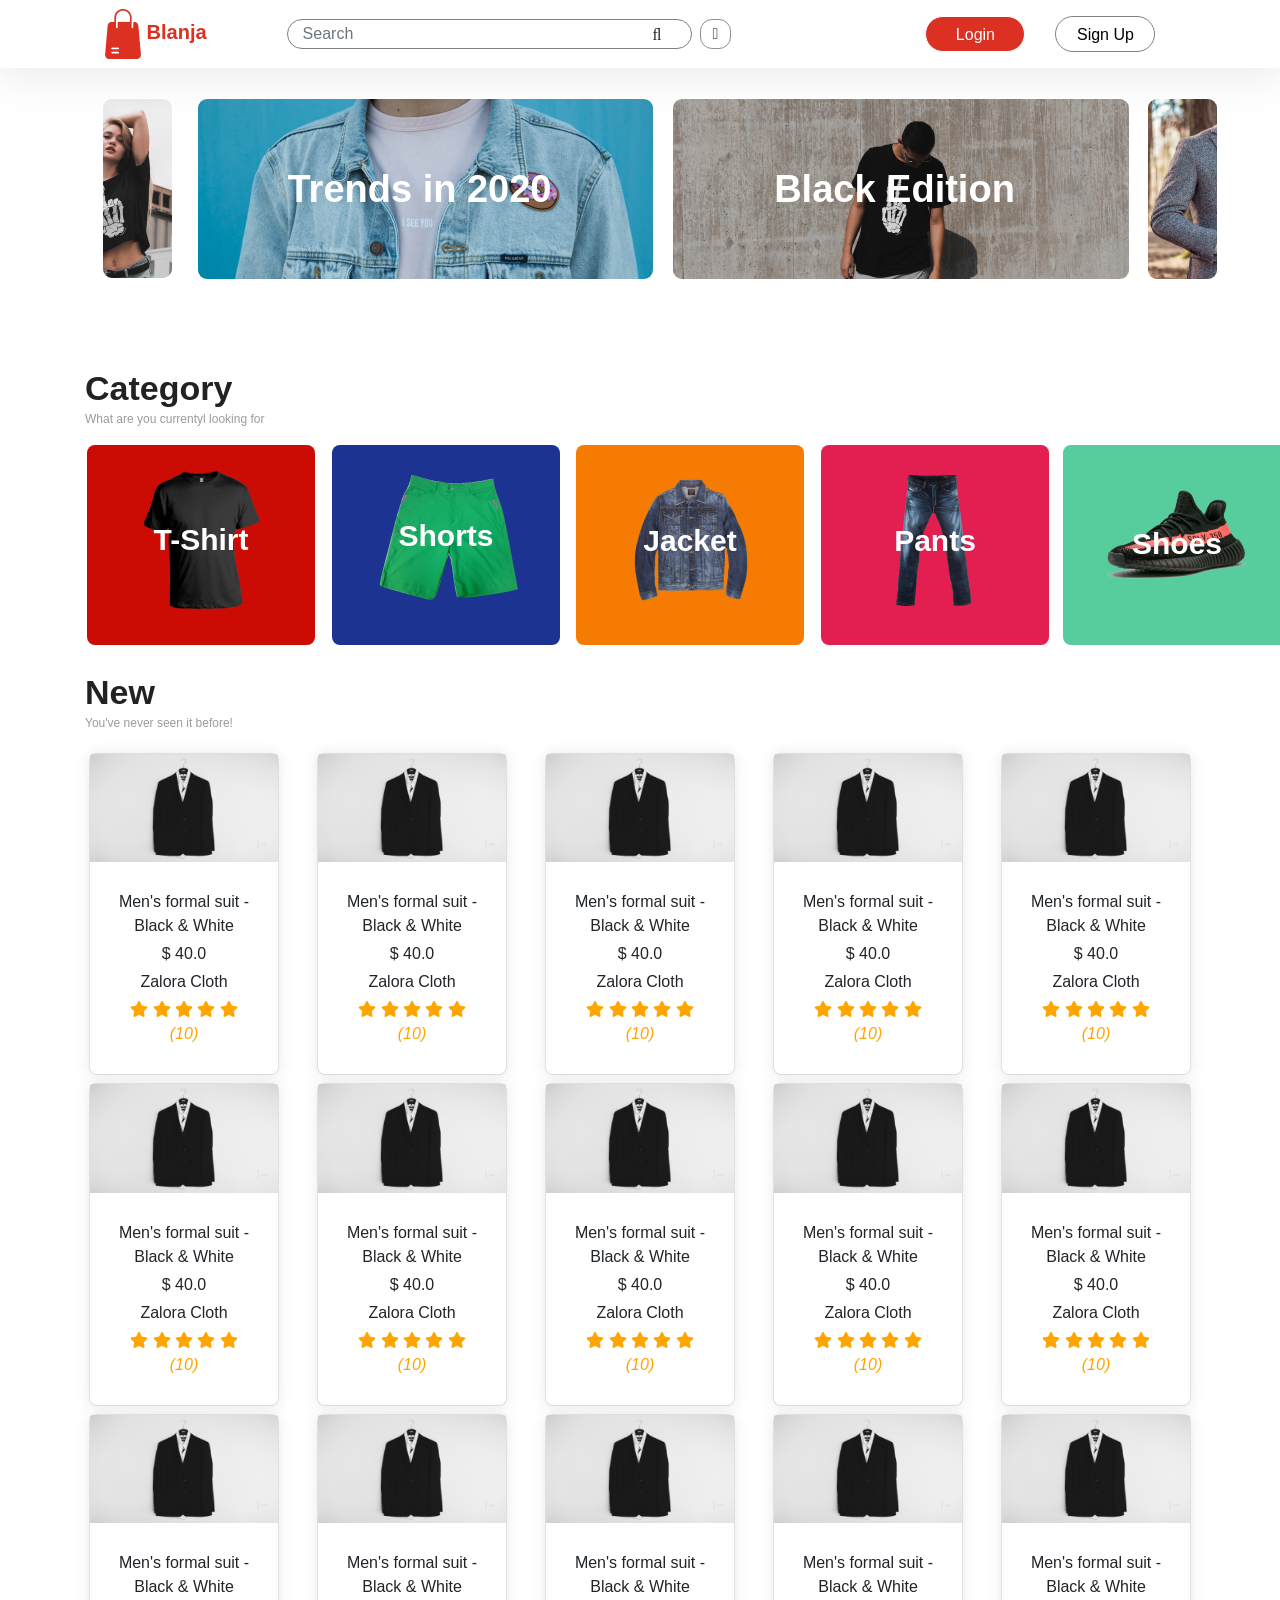
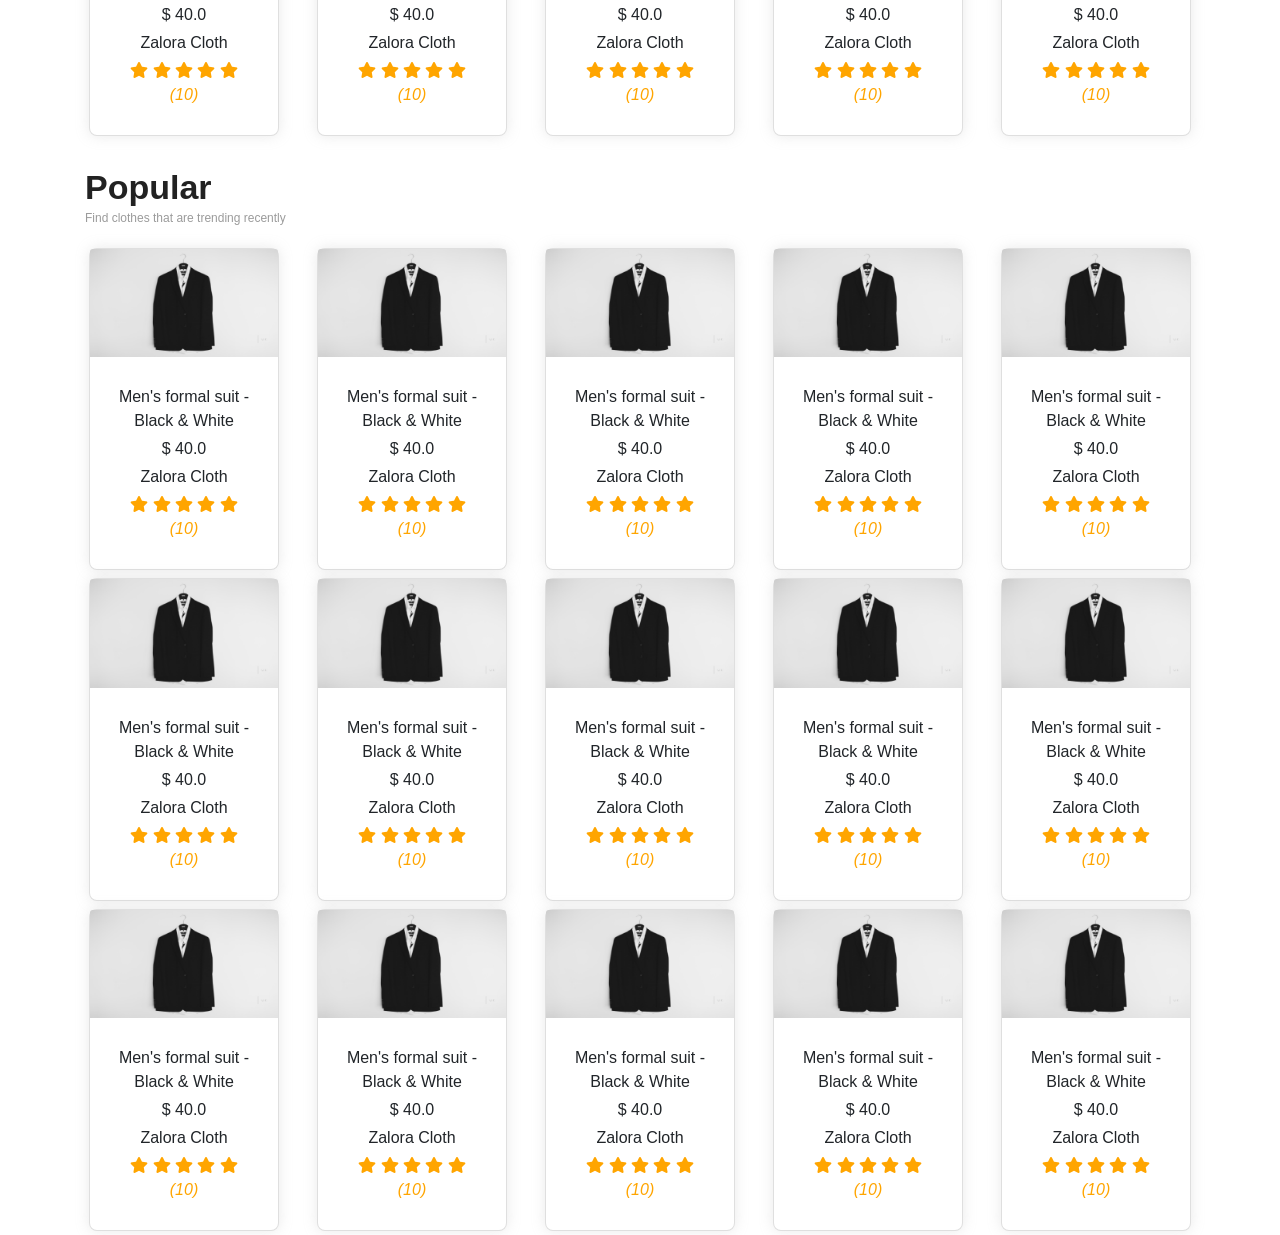
==== home-page.html @ ed5a97a8 "first bootstrap" ====
<!doctype html>
<html lang="en">
  <head>
    <!-- Required meta tags -->
    <meta charset="utf-8">
    <meta name="viewport" content="width=device-width, initial-scale=1, shrink-to-fit=no">

    <!-- Bootstrap CSS -->
    <link rel="stylesheet" href="https://cdn.jsdelivr.net/npm/bootstrap@4.5.3/dist/css/bootstrap.min.css" integrity="sha384-TX8t27EcRE3e/ihU7zmQxVncDAy5uIKz4rEkgIXeMed4M0jlfIDPvg6uqKI2xXr2" crossorigin="anonymous">
    <!-- CSS Style -->
    <link rel="stylesheet" href="assets/style.css">
    <!-- Icon -->
    <link rel="stylesheet" href="https://pro.fontawesome.com/releases/v5.10.0/css/all.css" integrity="sha384-AYmEC3Yw5cVb3ZcuHtOA93w35dYTsvhLPVnYs9eStHfGJvOvKxVfELGroGkvsg+p" crossorigin="anonymous" />
    <title>Home page</title>
  </head>
  <body>
    <!---------------------------------- Navbar ---------------------------->
    <nav class="navbar navbar-expand-lg navbar-light bg-white">
      <div class="container">
      <a href="" id="logo-brand">
        <img src="assets/img/Vector.png" alt="logo-shop">
        Blanja
      </a>
      <button class="navbar-toggler" type="button" data-toggle="collapse" data-target="#navbarSupportedContent" aria-controls="navbarSupportedContent" aria-expanded="false" aria-label="Toggle navigation">
        <span class="navbar-toggler-icon"></span>
      </button>
      <div class="collapse navbar-collapse" id="navbarSupportedContent">
        <form class="form-inline my-2 my-lg-0">
          <input
              width="300px"
              class="form-control mr-sm-2"
              type="search"
              id="search"
              placeholder="Search"
              aria-label="Search"
            />
          <button class="btn my-2 my-sm-2 far fa-search icon" type="submit"></button>
        </form>
        <button class="btn my-2 my-sm-2 my-md-2 fal fa-filter filter" type="submit"></button>
        <button class="btn my-2 my-sm-2 my-md-2 far fa-shopping-cart" id="shopping" type="submit"></button>
          <button type="submit" class="btn-login btn my-2 my-sm-2"><a href="login.html" style="text-decoration: none; color: white;">Login</a></button>
          <button type="submit" class="btn-signup btn my-2 my-sm-2"><a href="signup.html" style="text-decoration: none; color: black;">Sign Up</a></button>
      </div>
    </div>
    </nav>
    <div class="container">
      <div class="row">
        <div class="col-lg-1 image-1">
          <img src="assets/img/img-4.png" alt="">
        </div>
        <div class="col-lg-5 image-2">
          <img src="assets/img/img-1.png" alt="">
          <h3>Trends in 2020</h3>
        </div>
        <div class="col-lg-5 image-3">  
          <img src="assets/img/img-5.png" alt="">
          <h3>Black Edition</h3>
        </div>
        <div class="col-lg-1 image-4">
          <img src="assets/img/img-3.png" alt="">
        </div>
      </div>
    <!------------------------ Category Title ---------------------->
      <div class="title-category">
        <h3>Category</h3>
        <h6>What are you currentyl looking for</h6>
      </div>
      <div class="row row-cols-5">
        <div class="col brand-category">
          <img src="assets/img/hiclipart-15.png" alt="">
          <h3>T-Shirt</h3>
        </div>
        <div class="col brand-category-1">
          <img src="assets/img/hiclipart-21.png" alt="">
          <h3>Shorts</h3>
        </div>
        <div class="col brand-category-2">
          <img src="assets/img/hiclipart-22.png" alt="">
          <h3>Jacket</h3>
        </div>
        <div class="col brand-category-3">
          <img src="assets/img/hiclipart-26.png" alt="">
          <h3>Pants</h3>
        </div>
        <div class="col brand-category-4">
          <img src="assets/img/hiclipart-34.png" alt="">
          <h3>Shoes</h3>
        </div>
      </div>

      <div class="new-product">
        <h3 class="title-new-product">New</h3>
        <h6 class="text-new-product">You've never seen it before!</h6>
      </div>
      <div class="row row-cols-5">
        <div class="col">
          <div class="card m-1">
            <img src="assets/img/img-2.png" class="card-img-top" alt="Product">
            <div class="card-body m-1">
              <p class="card-product m-1">Men's formal suit - Black & White</p>
              <p class="card-price m-1">$ 40.0</p>
              <p class="card-brand m-1">Zalora Cloth</p>
              <p style="color:orange" class="m-1">
                <i class="fas fa-star"></i>
                <i class="fas fa-star"></i>
                <i class="fas fa-star"></i>
                <i class="fas fa-star"></i>
                <i class="fas fa-star"></i>
                <i>(10)</i>
              </p>
            </div>
          </div>
        </div>
        <div class="col">
          <div class="card m-1">
            <img src="assets/img/img-2.png" class="card-img-top" alt="Product">
            <div class="card-body m-1">
              <p class="card-product m-1">Men's formal suit - Black & White</p>
              <p class="card-price m-1">$ 40.0</p>
              <p class="card-brand m-1">Zalora Cloth</p>
              <p style="color:orange" class="m-1">
                <i class="fas fa-star"></i>
                <i class="fas fa-star"></i>
                <i class="fas fa-star"></i>
                <i class="fas fa-star"></i>
                <i class="fas fa-star"></i>
                <i>(10)</i>
              </p>
            </div>
          </div>
        </div>
        <div class="col">
          <div class="card m-1">
            <img src="assets/img/img-2.png" class="card-img-top" alt="Product">
            <div class="card-body m-1">
              <p class="card-product m-1">Men's formal suit - Black & White</p>
              <p class="card-price m-1">$ 40.0</p>
              <p class="card-brand m-1">Zalora Cloth</p>
              <p style="color:orange" class="m-1">
                <i class="fas fa-star"></i>
                <i class="fas fa-star"></i>
                <i class="fas fa-star"></i>
                <i class="fas fa-star"></i>
                <i class="fas fa-star"></i>
                <i>(10)</i>
              </p>
            </div>
          </div>
        </div>
        <div class="col">
          <div class="card m-1">
            <img src="assets/img/img-2.png" class="card-img-top" alt="Product">
            <div class="card-body m-1">
              <p class="card-product m-1">Men's formal suit - Black & White</p>
              <p class="card-price m-1">$ 40.0</p>
              <p class="card-brand m-1">Zalora Cloth</p>
              <p style="color:orange" class="m-1">
                <i class="fas fa-star"></i>
                <i class="fas fa-star"></i>
                <i class="fas fa-star"></i>
                <i class="fas fa-star"></i>
                <i class="fas fa-star"></i>
                <i>(10)</i>
              </p>
            </div>
          </div>
        </div>
        <div class="col">
          <div class="card m-1">
            <img src="assets/img/img-2.png" class="card-img-top" alt="Product">
            <div class="card-body m-1">
              <p class="card-product m-1">Men's formal suit - Black & White</p>
              <p class="card-price m-1">$ 40.0</p>
              <p class="card-brand m-1">Zalora Cloth</p>
              <p style="color:orange" class="m-1">
                <i class="fas fa-star"></i>
                <i class="fas fa-star"></i>
                <i class="fas fa-star"></i>
                <i class="fas fa-star"></i>
                <i class="fas fa-star"></i>
                <i>(10)</i>
              </p>
            </div>
          </div>
        </div>

        <div class="col">
          <div class="card m-1">
            <img src="assets/img/img-2.png" class="card-img-top" alt="Product">
            <div class="card-body m-1">
              <p class="card-product m-1">Men's formal suit - Black & White</p>
              <p class="card-price m-1">$ 40.0</p>
              <p class="card-brand m-1">Zalora Cloth</p>
              <p style="color:orange" class="m-1">
                <i class="fas fa-star"></i>
                <i class="fas fa-star"></i>
                <i class="fas fa-star"></i>
                <i class="fas fa-star"></i>
                <i class="fas fa-star"></i>
                <i>(10)</i>
              </p>
            </div>
          </div>
        </div>
        <div class="col">
          <div class="card m-1">
            <img src="assets/img/img-2.png" class="card-img-top" alt="Product">
            <div class="card-body m-1">
              <p class="card-product m-1">Men's formal suit - Black & White</p>
              <p class="card-price m-1">$ 40.0</p>
              <p class="card-brand m-1">Zalora Cloth</p>
              <p style="color:orange" class="m-1">
                <i class="fas fa-star"></i>
                <i class="fas fa-star"></i>
                <i class="fas fa-star"></i>
                <i class="fas fa-star"></i>
                <i class="fas fa-star"></i>
                <i>(10)</i>
              </p>
            </div>
          </div>
        </div>
        <div class="col">
          <div class="card m-1">
            <img src="assets/img/img-2.png" class="card-img-top" alt="Product">
            <div class="card-body m-1">
              <p class="card-product m-1">Men's formal suit - Black & White</p>
              <p class="card-price m-1">$ 40.0</p>
              <p class="card-brand m-1">Zalora Cloth</p>
              <p style="color:orange" class="m-1">
                <i class="fas fa-star"></i>
                <i class="fas fa-star"></i>
                <i class="fas fa-star"></i>
                <i class="fas fa-star"></i>
                <i class="fas fa-star"></i>
                <i>(10)</i>
              </p>
            </div>
          </div>
        </div>
        <div class="col">
          <div class="card m-1">
            <img src="assets/img/img-2.png" class="card-img-top" alt="Product">
            <div class="card-body m-1">
              <p class="card-product m-1">Men's formal suit - Black & White</p>
              <p class="card-price m-1">$ 40.0</p>
              <p class="card-brand m-1">Zalora Cloth</p>
              <p style="color:orange" class="m-1">
                <i class="fas fa-star"></i>
                <i class="fas fa-star"></i>
                <i class="fas fa-star"></i>
                <i class="fas fa-star"></i>
                <i class="fas fa-star"></i>
                <i>(10)</i>
              </p>
            </div>
          </div>
        </div>
        <div class="col">
          <div class="card m-1">
            <img src="assets/img/img-2.png" class="card-img-top" alt="Product">
            <div class="card-body m-1">
              <p class="card-product m-1">Men's formal suit - Black & White</p>
              <p class="card-price m-1">$ 40.0</p>
              <p class="card-brand m-1">Zalora Cloth</p>
              <p style="color:orange" class="m-1">
                <i class="fas fa-star"></i>
                <i class="fas fa-star"></i>
                <i class="fas fa-star"></i>
                <i class="fas fa-star"></i>
                <i class="fas fa-star"></i>
                <i>(10)</i>
              </p>
            </div>
          </div>
        </div>

        <div class="col">
          <div class="card m-1">
            <img src="assets/img/img-2.png" class="card-img-top" alt="Product">
            <div class="card-body m-1">
              <p class="card-product m-1">Men's formal suit - Black & White</p>
              <p class="card-price m-1">$ 40.0</p>
              <p class="card-brand m-1">Zalora Cloth</p>
              <p style="color:orange" class="m-1">
                <i class="fas fa-star"></i>
                <i class="fas fa-star"></i>
                <i class="fas fa-star"></i>
                <i class="fas fa-star"></i>
                <i class="fas fa-star"></i>
                <i>(10)</i>
              </p>
            </div>
          </div>
        </div>
        <div class="col">
          <div class="card m-1">
            <img src="assets/img/img-2.png" class="card-img-top" alt="Product">
            <div class="card-body m-1">
              <p class="card-product m-1">Men's formal suit - Black & White</p>
              <p class="card-price m-1">$ 40.0</p>
              <p class="card-brand m-1">Zalora Cloth</p>
              <p style="color:orange" class="m-1">
                <i class="fas fa-star"></i>
                <i class="fas fa-star"></i>
                <i class="fas fa-star"></i>
                <i class="fas fa-star"></i>
                <i class="fas fa-star"></i>
                <i>(10)</i>
              </p>
            </div>
          </div>
        </div>
        <div class="col">
          <div class="card m-1">
            <img src="assets/img/img-2.png" class="card-img-top" alt="Product">
            <div class="card-body m-1">
              <p class="card-product m-1">Men's formal suit - Black & White</p>
              <p class="card-price m-1">$ 40.0</p>
              <p class="card-brand m-1">Zalora Cloth</p>
              <p style="color:orange" class="m-1">
                <i class="fas fa-star"></i>
                <i class="fas fa-star"></i>
                <i class="fas fa-star"></i>
                <i class="fas fa-star"></i>
                <i class="fas fa-star"></i>
                <i>(10)</i>
              </p>
            </div>
          </div>
        </div>
        <div class="col">
          <div class="card m-1">
            <img src="assets/img/img-2.png" class="card-img-top" alt="Product">
            <div class="card-body m-1">
              <p class="card-product m-1">Men's formal suit - Black & White</p>
              <p class="card-price m-1">$ 40.0</p>
              <p class="card-brand m-1">Zalora Cloth</p>
              <p style="color:orange" class="m-1">
                <i class="fas fa-star"></i>
                <i class="fas fa-star"></i>
                <i class="fas fa-star"></i>
                <i class="fas fa-star"></i>
                <i class="fas fa-star"></i>
                <i>(10)</i>
              </p>
            </div>
          </div>
        </div>
        <div class="col">
          <div class="card m-1">
            <img src="assets/img/img-2.png" class="card-img-top" alt="Product">
            <div class="card-body m-1">
              <p class="card-product m-1">Men's formal suit - Black & White</p>
              <p class="card-price m-1">$ 40.0</p>
              <p class="card-brand m-1">Zalora Cloth</p>
              <p style="color:orange" class="m-1">
                <i class="fas fa-star"></i>
                <i class="fas fa-star"></i>
                <i class="fas fa-star"></i>
                <i class="fas fa-star"></i>
                <i class="fas fa-star"></i>
                <i>(10)</i>
              </p>
            </div>
          </div>
        </div>
      </div>

      <div class="popular-product">
        <h3 class="title-popular-product">Popular</h3>
        <h6 class="text-popular-product">Find clothes that are trending recently</h6>
      </div>
      <div class="row row-cols-5">
        <div class="col">
          <div class="card m-1">
            <img src="assets/img/img-2.png" class="card-img-top" alt="Product">
            <div class="card-body m-1">
              <p class="card-product m-1">Men's formal suit - Black & White</p>
              <p class="card-price m-1">$ 40.0</p>
              <p class="card-brand m-1">Zalora Cloth</p>
              <p style="color:orange" class="m-1">
                <i class="fas fa-star"></i>
                <i class="fas fa-star"></i>
                <i class="fas fa-star"></i>
                <i class="fas fa-star"></i>
                <i class="fas fa-star"></i>
                <i>(10)</i>
              </p>
            </div>
          </div>
        </div>
        <div class="col">
          <div class="card m-1">
            <img src="assets/img/img-2.png" class="card-img-top" alt="Product">
            <div class="card-body m-1">
              <p class="card-product m-1">Men's formal suit - Black & White</p>
              <p class="card-price m-1">$ 40.0</p>
              <p class="card-brand m-1">Zalora Cloth</p>
              <p style="color:orange" class="m-1">
                <i class="fas fa-star"></i>
                <i class="fas fa-star"></i>
                <i class="fas fa-star"></i>
                <i class="fas fa-star"></i>
                <i class="fas fa-star"></i>
                <i>(10)</i>
              </p>
            </div>
          </div>
        </div>
        <div class="col">
          <div class="card m-1">
            <img src="assets/img/img-2.png" class="card-img-top" alt="Product">
            <div class="card-body m-1">
              <p class="card-product m-1">Men's formal suit - Black & White</p>
              <p class="card-price m-1">$ 40.0</p>
              <p class="card-brand m-1">Zalora Cloth</p>
              <p style="color:orange" class="m-1">
                <i class="fas fa-star"></i>
                <i class="fas fa-star"></i>
                <i class="fas fa-star"></i>
                <i class="fas fa-star"></i>
                <i class="fas fa-star"></i>
                <i>(10)</i>
              </p>
            </div>
          </div>
        </div>
        <div class="col">
          <div class="card m-1">
            <img src="assets/img/img-2.png" class="card-img-top" alt="Product">
            <div class="card-body m-1">
              <p class="card-product m-1">Men's formal suit - Black & White</p>
              <p class="card-price m-1">$ 40.0</p>
              <p class="card-brand m-1">Zalora Cloth</p>
              <p style="color:orange" class="m-1">
                <i class="fas fa-star"></i>
                <i class="fas fa-star"></i>
                <i class="fas fa-star"></i>
                <i class="fas fa-star"></i>
                <i class="fas fa-star"></i>
                <i>(10)</i>
              </p>
            </div>
          </div>
        </div>
        <div class="col">
          <div class="card m-1">
            <img src="assets/img/img-2.png" class="card-img-top" alt="Product">
            <div class="card-body m-1">
              <p class="card-product m-1">Men's formal suit - Black & White</p>
              <p class="card-price m-1">$ 40.0</p>
              <p class="card-brand m-1">Zalora Cloth</p>
              <p style="color:orange" class="m-1">
                <i class="fas fa-star"></i>
                <i class="fas fa-star"></i>
                <i class="fas fa-star"></i>
                <i class="fas fa-star"></i>
                <i class="fas fa-star"></i>
                <i>(10)</i>
              </p>
            </div>
          </div>
        </div>

        <div class="col">
          <div class="card m-1">
            <img src="assets/img/img-2.png" class="card-img-top" alt="Product">
            <div class="card-body m-1">
              <p class="card-product m-1">Men's formal suit - Black & White</p>
              <p class="card-price m-1">$ 40.0</p>
              <p class="card-brand m-1">Zalora Cloth</p>
              <p style="color:orange" class="m-1">
                <i class="fas fa-star"></i>
                <i class="fas fa-star"></i>
                <i class="fas fa-star"></i>
                <i class="fas fa-star"></i>
                <i class="fas fa-star"></i>
                <i>(10)</i>
              </p>
            </div>
          </div>
        </div>
        <div class="col">
          <div class="card m-1">
            <img src="assets/img/img-2.png" class="card-img-top" alt="Product">
            <div class="card-body m-1">
              <p class="card-product m-1">Men's formal suit - Black & White</p>
              <p class="card-price m-1">$ 40.0</p>
              <p class="card-brand m-1">Zalora Cloth</p>
              <p style="color:orange" class="m-1">
                <i class="fas fa-star"></i>
                <i class="fas fa-star"></i>
                <i class="fas fa-star"></i>
                <i class="fas fa-star"></i>
                <i class="fas fa-star"></i>
                <i>(10)</i>
              </p>
            </div>
          </div>
        </div>
        <div class="col">
          <div class="card m-1">
            <img src="assets/img/img-2.png" class="card-img-top" alt="Product">
            <div class="card-body m-1">
              <p class="card-product m-1">Men's formal suit - Black & White</p>
              <p class="card-price m-1">$ 40.0</p>
              <p class="card-brand m-1">Zalora Cloth</p>
              <p style="color:orange" class="m-1">
                <i class="fas fa-star"></i>
                <i class="fas fa-star"></i>
                <i class="fas fa-star"></i>
                <i class="fas fa-star"></i>
                <i class="fas fa-star"></i>
                <i>(10)</i>
              </p>
            </div>
          </div>
        </div>
        <div class="col">
          <div class="card m-1">
            <img src="assets/img/img-2.png" class="card-img-top" alt="Product">
            <div class="card-body m-1">
              <p class="card-product m-1">Men's formal suit - Black & White</p>
              <p class="card-price m-1">$ 40.0</p>
              <p class="card-brand m-1">Zalora Cloth</p>
              <p style="color:orange" class="m-1">
                <i class="fas fa-star"></i>
                <i class="fas fa-star"></i>
                <i class="fas fa-star"></i>
                <i class="fas fa-star"></i>
                <i class="fas fa-star"></i>
                <i>(10)</i>
              </p>
            </div>
          </div>
        </div>
        <div class="col">
          <div class="card m-1">
            <img src="assets/img/img-2.png" class="card-img-top" alt="Product">
            <div class="card-body m-1">
              <p class="card-product m-1">Men's formal suit - Black & White</p>
              <p class="card-price m-1">$ 40.0</p>
              <p class="card-brand m-1">Zalora Cloth</p>
              <p style="color:orange" class="m-1">
                <i class="fas fa-star"></i>
                <i class="fas fa-star"></i>
                <i class="fas fa-star"></i>
                <i class="fas fa-star"></i>
                <i class="fas fa-star"></i>
                <i>(10)</i>
              </p>
            </div>
          </div>
        </div>

        <div class="col">
          <div class="card m-1">
            <img src="assets/img/img-2.png" class="card-img-top" alt="Product">
            <div class="card-body m-1">
              <p class="card-product m-1">Men's formal suit - Black & White</p>
              <p class="card-price m-1">$ 40.0</p>
              <p class="card-brand m-1">Zalora Cloth</p>
              <p style="color:orange" class="m-1">
                <i class="fas fa-star"></i>
                <i class="fas fa-star"></i>
                <i class="fas fa-star"></i>
                <i class="fas fa-star"></i>
                <i class="fas fa-star"></i>
                <i>(10)</i>
              </p>
            </div>
          </div>
        </div>
        <div class="col">
          <div class="card m-1">
            <img src="assets/img/img-2.png" class="card-img-top" alt="Product">
            <div class="card-body m-1">
              <p class="card-product m-1">Men's formal suit - Black & White</p>
              <p class="card-price m-1">$ 40.0</p>
              <p class="card-brand m-1">Zalora Cloth</p>
              <p style="color:orange" class="m-1">
                <i class="fas fa-star"></i>
                <i class="fas fa-star"></i>
                <i class="fas fa-star"></i>
                <i class="fas fa-star"></i>
                <i class="fas fa-star"></i>
                <i>(10)</i>
              </p>
            </div>
          </div>
        </div>
        <div class="col">
          <div class="card m-1">
            <img src="assets/img/img-2.png" class="card-img-top" alt="Product">
            <div class="card-body m-1">
              <p class="card-product m-1">Men's formal suit - Black & White</p>
              <p class="card-price m-1">$ 40.0</p>
              <p class="card-brand m-1">Zalora Cloth</p>
              <p style="color:orange" class="m-1">
                <i class="fas fa-star"></i>
                <i class="fas fa-star"></i>
                <i class="fas fa-star"></i>
                <i class="fas fa-star"></i>
                <i class="fas fa-star"></i>
                <i>(10)</i>
              </p>
            </div>
          </div>
        </div>
        <div class="col">
          <div class="card m-1">
            <img src="assets/img/img-2.png" class="card-img-top" alt="Product">
            <div class="card-body m-1">
              <p class="card-product m-1">Men's formal suit - Black & White</p>
              <p class="card-price m-1">$ 40.0</p>
              <p class="card-brand m-1">Zalora Cloth</p>
              <p style="color:orange" class="m-1">
                <i class="fas fa-star"></i>
                <i class="fas fa-star"></i>
                <i class="fas fa-star"></i>
                <i class="fas fa-star"></i>
                <i class="fas fa-star"></i>
                <i>(10)</i>
              </p>
            </div>
          </div>
        </div>
        <div class="col">
          <div class="card m-1">
            <img src="assets/img/img-2.png" class="card-img-top" alt="Product">
            <div class="card-body m-1">
              <p class="card-product m-1">Men's formal suit - Black & White</p>
              <p class="card-price m-1">$ 40.0</p>
              <p class="card-brand m-1">Zalora Cloth</p>
              <p style="color:orange" class="m-1">
                <i class="fas fa-star"></i>
                <i class="fas fa-star"></i>
                <i class="fas fa-star"></i>
                <i class="fas fa-star"></i>
                <i class="fas fa-star"></i>
                <i>(10)</i>
              </p>
            </div>
          </div>
        </div>
      </div>
    </div>


    <!-- Optional JavaScript; choose one of the two! -->

    <!-- Option 1: jQuery and Bootstrap Bundle (includes Popper) -->
    <script src="https://code.jquery.com/jquery-3.5.1.slim.min.js" integrity="sha384-DfXdz2htPH0lsSSs5nCTpuj/zy4C+OGpamoFVy38MVBnE+IbbVYUew+OrCXaRkfj" crossorigin="anonymous"></script>
    <script src="https://cdn.jsdelivr.net/npm/bootstrap@4.5.3/dist/js/bootstrap.bundle.min.js" integrity="sha384-ho+j7jyWK8fNQe+A12Hb8AhRq26LrZ/JpcUGGOn+Y7RsweNrtN/tE3MoK7ZeZDyx" crossorigin="anonymous"></script>

    <!-- Option 2: jQuery, Popper.js, and Bootstrap JS
    <script src="https://code.jquery.com/jquery-3.5.1.slim.min.js" integrity="sha384-DfXdz2htPH0lsSSs5nCTpuj/zy4C+OGpamoFVy38MVBnE+IbbVYUew+OrCXaRkfj" crossorigin="anonymous"></script>
    <script src="https://cdn.jsdelivr.net/npm/popper.js@1.16.1/dist/umd/popper.min.js" integrity="sha384-9/reFTGAW83EW2RDu2S0VKaIzap3H66lZH81PoYlFhbGU+6BZp6G7niu735Sk7lN" crossorigin="anonymous"></script>
    <script src="https://cdn.jsdelivr.net/npm/bootstrap@4.5.3/dist/js/bootstrap.min.js" integrity="sha384-w1Q4orYjBQndcko6MimVbzY0tgp4pWB4lZ7lr30WKz0vr/aWKhXdBNmNb5D92v7s" crossorigin="anonymous"></script>
    -->
  </body>
</html>
---- assets/style.css ----
* {
    margin: 0;
    padding: 0;
    box-sizing: border-box;
}

#logo {
    display: flex;
    justify-content: center;
    margin-top: 100px;
}
p {
    text-align: center;
}
.button {
    display: flex;
    justify-content: center;
    margin-top: 30px;
}

.button-primary {
    display: flex;
    justify-content: center;
    margin-top: 30px;
}

form {
    text-align: center;
    margin-top: 30px;
}

.logo-text {
    color: rgba(219, 48, 34, 1);
    font-size: 28px;
    font-family: 'Segoe UI', Tahoma, Geneva, Verdana, sans-serif;
    font-weight: bold;
    margin-top: 8px;
    margin-left: 5px;
}

.customer-seller .customer {
    border: 1px solid grey; 
    box-sizing: border-box; 
    border-radius: 5px 0px 0px 5px; 
    width: 100px; 
    height: 40px;
    background-color: white;
    color: grey;
}

.customer-seller .seller {
    background-color: rgba(219, 48, 34, 1); 
    border: 1px solid grey; 
    border-radius: 0px 5px 5px 0px; 
    color: white; 
    margin-left: -5px;
    width: 100px; 
    height: 40px;
}

#email {
    border: 1px solid #9b9b9b;
    box-sizing: border-box;
    border-radius: 5px;
    width: 380px;
    height: 48px;
    padding: 13px;
    margin-top: 20px;
}

#password {
    border: 1px solid #9b9b9b;
    box-sizing: border-box;
    border-radius: 5px;
    width: 380px;
    height: 48px;
    margin-top: 20px;
    padding: 13px;
}

#password-confirmation {
    border: 1px solid #9b9b9b;
    box-sizing: border-box;
    border-radius: 5px;
    width: 380px;
    height: 48px;
    margin-top: 20px;
    padding: 13px;
}

#name {
    border: 1px solid #9b9b9b;
    box-sizing: border-box;
    border-radius: 5px;
    width: 380px;
    height: 48px;
    margin-top: 20px;
    padding: 13px;
}

#phone-number {
    border: 1px solid #9b9b9b;
    box-sizing: border-box;
    border-radius: 5px;
    width: 380px;
    height: 48px;
    margin-top: 20px;
    padding: 13px;
}

#store-name {
    border: 1px solid #9b9b9b;
    box-sizing: border-box;
    border-radius: 5px;
    width: 380px;
    height: 48px;
    margin-top: 20px;
    padding: 13px;
}

h4 {
    font-weight: 1000; 
    font-size: 18px; 
    line-height: 18px; 
    text-align: center;
    margin-top: 25px;
}

h5 {
    font-size: 12px;
    text-align: center;
    color: #F01F0E;
    margin-top: 17px;
}

.forgot-password {
    margin-left: 270px;
    margin-top: 10px;
    text-align: center;
}

.forgot-password a {
    text-decoration: none;
    color: #DB3022;
    font-size: 15px;
}

.btn-primary {
    border-radius: 25px;
    background-color: rgba(219, 48, 34, 1);
    width: 380px;
    height: 48px;
    border: 2px solid grey;
    color: white;
    font-size: 15px;
    font-family: 'Segoe UI', Tahoma, Geneva, Verdana, sans-serif;
}

.text-register {
    margin-top: 25px;
    color: #222222;
    font-size: 15px;
    line-height: 14px;
}

.text-register a {
    color: #DB3022;
    text-decoration: none;
}

@media only screen and (max-width: 768px) {
    * {
        margin: 0;
        padding: 0;
        box-sizing: border-box;
    }
    
    #logo {
        display: flex;
        justify-content: center;
        margin-top: 100px;
    }
    p {
        text-align: center;
    }
    .button {
        display: flex;
        justify-content: center;
        margin-top: 30px;
    }
    
    .button-primary {
        display: flex;
        justify-content: center;
        margin-top: 30px;
    }
    
    form {
        text-align: center;
        margin-top: 30px;
    }
    
    .logo-text {
        color: rgba(219, 48, 34, 1);
        font-size: 28px;
        font-family: 'Segoe UI', Tahoma, Geneva, Verdana, sans-serif;
        font-weight: bold;
        margin-top: 15px;
    }
    
    .customer-seller .customer {
        border: 1px solid grey; 
        box-sizing: border-box; 
        border-radius: 5px 0px 0px 5px; 
        width: 100px; 
        height: 40px;
        background-color: white;
        color: grey;
    }
    
    .customer-seller .seller {
        background-color: rgba(219, 48, 34, 1); 
        border: 1px solid grey; 
        border-radius: 0px 5px 5px 0px; 
        color: white; 
        margin-left: -5px;
        width: 100px; 
        height: 40px;
    }
    
    #email {
        border: 1px solid #9b9b9b;
        box-sizing: border-box;
        border-radius: 5px;
        width: 310px;
        height: 48px;
        padding: 13px;
        margin-top: 20px;
    }
    
    #password {
        border: 1px solid #9b9b9b;
        box-sizing: border-box;
        border-radius: 5px;
        width: 310px;
        height: 48px;
        margin-top: 20px;
        padding: 13px;
    }

    #password-confirmation {
        border: 1px solid #9b9b9b;
        box-sizing: border-box;
        border-radius: 5px;
        width: 310px;
        height: 48px;
        margin-top: 20px;
        padding: 13px;
    }

    #name {
        border: 1px solid #9b9b9b;
        box-sizing: border-box;
        border-radius: 5px;
        width: 310px;
        height: 48px;
        margin-top: 20px;
        padding: 13px;
    }

    #phone-number {
        border: 1px solid #9b9b9b;
        box-sizing: border-box;
        border-radius: 5px;
        width: 310px;
        height: 48px;
        margin-top: 20px;
        padding: 13px;
    }

    #store-name {
        border: 1px solid #9b9b9b;
        box-sizing: border-box;
        border-radius: 5px;
        width: 310px;
        height: 48px;
        margin-top: 20px;
        padding: 13px;
    }
    
    h4 {
        font-weight: 1000; 
        font-size: 18px; 
        line-height: 18px; 
        text-align: center;
        margin-top: 25px;
    }

    h5 {
        font-size: 12px;
        text-align: center;
        color: #F01F0E;
        margin-top: 17px;
    }
    
    .forgot-password {
        margin-left: 210px;
        margin-top: 10px;
        text-align: center;
    }
    
    .forgot-password a {
        text-decoration: none;
        color: #DB3022;
        font-size: 15px;
    }
    
    .btn-primary {
        border-radius: 20px;
        background-color: rgba(219, 48, 34, 1);
        width: 310px;
        height: 48px;
        border: 2px solid grey;
        color: white;
        font-size: 15px;
        font-family: 'Segoe UI', Tahoma, Geneva, Verdana, sans-serif;
    }
    
    .text-register {
        margin-top: 20px;
        color: #222222;
        font-size: 15px;
        line-height: 9px;
    }
    
    .text-register a {
        color: #DB3022;
        text-decoration: none;
    }

}


/* CSS Bootstrap Home Page */

#logo-brand {
    color: rgba(219, 48, 34, 1);
    font-size: 20px;
    font-weight: bold;
    font-family: 'Segoe UI', Tahoma, Geneva, Verdana, sans-serif;
    margin-left: 20px;
}

#search {
    border-radius: 23px;
    padding: 7px 15px;
    color: gray;
    width: 405px;
    height: 30px;
    font-family: 'Segoe UI', Tahoma, Geneva, Verdana, sans-serif;
    border: 1px solid gray;
    font-weight: 500px;
    margin-left: 80px;
}

.icon {
    margin-left: -60px;
}

.filter {
    background: #FFFFFF;
    border: 1px solid #8E8E93;
    border-radius: 12px;
}

#shopping {
    border: 2px solid white;
    border-radius: 3px;
    color: grey;
    margin-left: 120px;
}

.btn-login {
    background: #DB3022;
    border-radius: 25px;
    border: 1px solid white;
    width: 100px;
    height: 36px;
    margin-left: 30px;
}

.btn-signup {
    background: white;
    border-radius: 25px;
    border: 1px solid grey;
    width: 100px;
    height: 36px;
    margin-left: 30px;
}

.navbar {
    background: #FFFFFF;
    box-shadow: 0px 8px 40px rgba(173, 173, 173, 0.25);
}

.image-1 {
    width: 270px;
    height: 180px;
    left: 17px;
    top: 30px;
}

.image-1 img {
    border-radius: 10px;
    border: 1px solid white;
}

.image-2 {
    width: 455px;
    height: 303px;
    left: 17px;
    top: 30px;
}

.image-2 h3 {
    text-align: center;
    color: #FFFFFF;
    font-weight: bold;
    font-style: normal;
    font-family: 'Segoe UI', Tahoma, Geneva, Verdana, sans-serif;
    position: relative;
    bottom: 110px;
    font-size: 38px;
    line-height: 38px;
}

.image-2 img {
    border-radius: 10px;
    border: 1px solid white;
}

.image-3 {
    width: 455px;
    height: 303px;
    left: 17px;
    top: 30px;
}

.image-3 h3 {
    text-align: center;
    color: #FFFFFF;
    font-weight: bold;
    font-style: normal;
    font-family: 'Segoe UI', Tahoma, Geneva, Verdana, sans-serif;
    position: relative;
    bottom: 110px;
    font-size: 38px;
    line-height: 38px;
}

.image-3 img {
    border-radius: 10px;
    border: 1px solid white;
}

.image-4 {
    width: 270px;
    height: 180px;
    left: 17px;
    top: 30px;
}

.image-4 img {
    border-radius: 10px;
    border: 1px solid white;
}

.title-category {
    margin-bottom: 20px;

}

.title-category h3 {
    font-family: 'Segoe UI', Tahoma, Geneva, Verdana, sans-serif;
    font-style: normal;
    font-weight: bold;
    font-size: 34px;
    line-height: 34px;
    color: #222222;
}

.title-category h6 {
    font-style: normal;
    font-weight: normal;
    font-size: 12px;
    line-height: 12px;
    color: #9B9B9B;
}

.brand-category {
    width: 50px;
    height: 200px;
    left: 17px;
    background: #CC0B04;
    border-radius: 8px;
}

.brand-category img {
    margin: 22px 42px;
}

.brand-category h3 {
    text-align: center;
    font-style: normal;
    font-weight: bold;
    font-size: 30px;
    line-height: 30px;
    color: #FFFFFF;
    position: relative;
    bottom: 110px;
}

.brand-category-1 {
    width: 50px;
    height: 200px;
    left: 34px;
    background: #1C3391;
    border-radius: 8px;
}

.brand-category-1 img {
    margin: 20px;
}

.brand-category-1 h3 {
    text-align: center;
    font-style: normal;
    font-weight: bold;
    font-size: 30px;
    line-height: 30px;
    color: #FFFFFF;
    position: relative;
    bottom: 110px;
}

.brand-category-2 {
    width: 50px;
    height: 200px;
    left: 50px;
    background: #F67B02;
    border-radius: 8px;
}

.brand-category-2 img {
    margin: 30px 20px 30px 35px;
}

.brand-category-2 h3 {
    text-align: center;
    font-style: normal;
    font-weight: bold;
    font-size: 30px;
    line-height: 30px;
    color: #FFFFFF;
    position: relative;
    bottom: 110px;
}

.brand-category-3 {
    width: 50px;
    height: 200px;
    left: 67px;
    background: #E31F51;
    border-radius: 8px;
}

.brand-category-3 img {
    margin: 30px 10px 20px 60px;
}

.brand-category-3 h3 {
    text-align: center;
    font-style: normal;
    font-weight: bold;
    font-size: 30px;
    line-height: 30px;
    color: #FFFFFF;
    position: relative;
    bottom: 100px;
}

.brand-category-4 {
    width: 50px;
    height: 200px;
    left: 81px;
    background: #57CD9E;
    border-radius: 8px;
}

.brand-category-4 img {
    margin: 40px 20px 10px 20px;
}

.brand-category-4 h3 {
    text-align: center;
    font-style: normal;
    font-weight: bold;
    font-size: 30px;
    line-height: 30px;
    color: #FFFFFF;
    position: relative;
    bottom: 75px;
}

.new-product {
    margin: 30px 0px 20px 0px;
}

.title-new-product  {
    font-family: 'Segoe UI', Tahoma, Geneva, Verdana, sans-serif;
    font-style: normal;
    font-weight: bold;
    font-size: 34px;
    line-height: 34px;
    color: #222222;
}

.text-new-product {
    font-style: normal;
    font-weight: normal;
    font-size: 12px;
    line-height: 12px;
    color: #9B9B9B;
}

.card {
    background: #FFFFFF;
    box-shadow: 0px 0px 14px rgba(173, 173, 173, 0.25);
    border-radius: 8px;
}

.popular-product {
    margin: 30px 0px 20px 0px;
}

.title-popular-product  {
    font-family: 'Segoe UI', Tahoma, Geneva, Verdana, sans-serif;
    font-style: normal;
    font-weight: bold;
    font-size: 34px;
    line-height: 34px;
    color: #222222;
}

.text-popular-product {
    font-style: normal;
    font-weight: normal;
    font-size: 12px;
    line-height: 12px;
    color: #9B9B9B;
}


/* @media only screen and (max-width : px){
    #logo-brand {
        color: rgba(219, 48, 34, 1);
        font-size: 20px;
        font-weight: bold;
        font-family: 'Segoe UI', Tahoma, Geneva, Verdana, sans-serif;
        margin: 0px auto;
    }
    
    #search {
        border-radius: 23px;
        padding: 7px 15px;
        color: gray;
        width: 100px;
        height: 30px;
        font-family: 'Segoe UI', Tahoma, Geneva, Verdana, sans-serif;
        border: 1px solid gray;
        font-weight: 250px;
        margin: 0px auto;
    }
    
    .icon {
        margin: 0px auto;
    }
    
    .filter {
        background: #FFFFFF;
        border: 1px solid #8E8E93;
        border-radius: 12px;
    }
    
    #shopping {
        border: 2px solid white;
        border-radius: 3px;
        color: grey;
        margin-left: 60px;
    }
    
    .btn-login {
        background: #DB3022;
        border-radius: 25px;
        border: 1px solid white;
        width: 50px;
        height: 36px;
        margin-left: 15px;
    }
    
    .btn-signup {
        background: white;
        border-radius: 25px;
        border: 1px solid grey;
        width: 50px;
        height: 36px;
        margin-left: 15px;
    }
} */
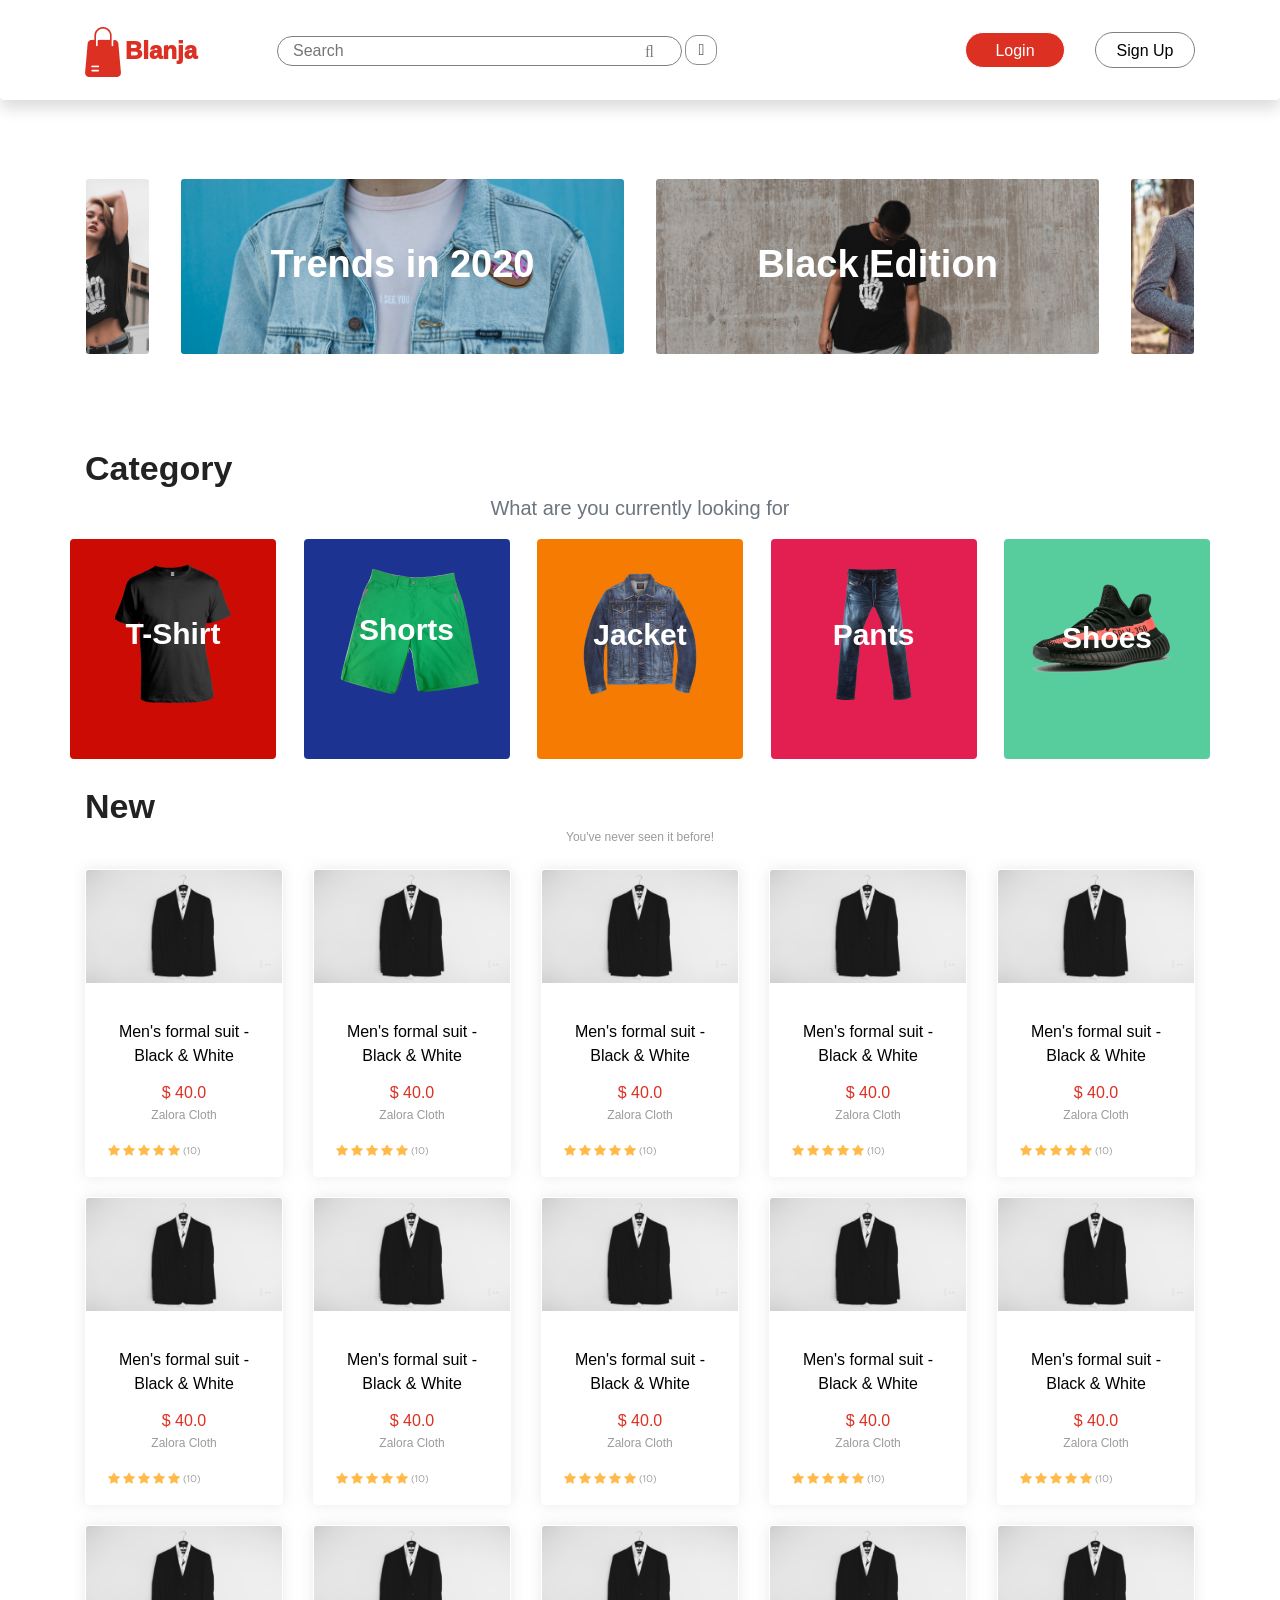
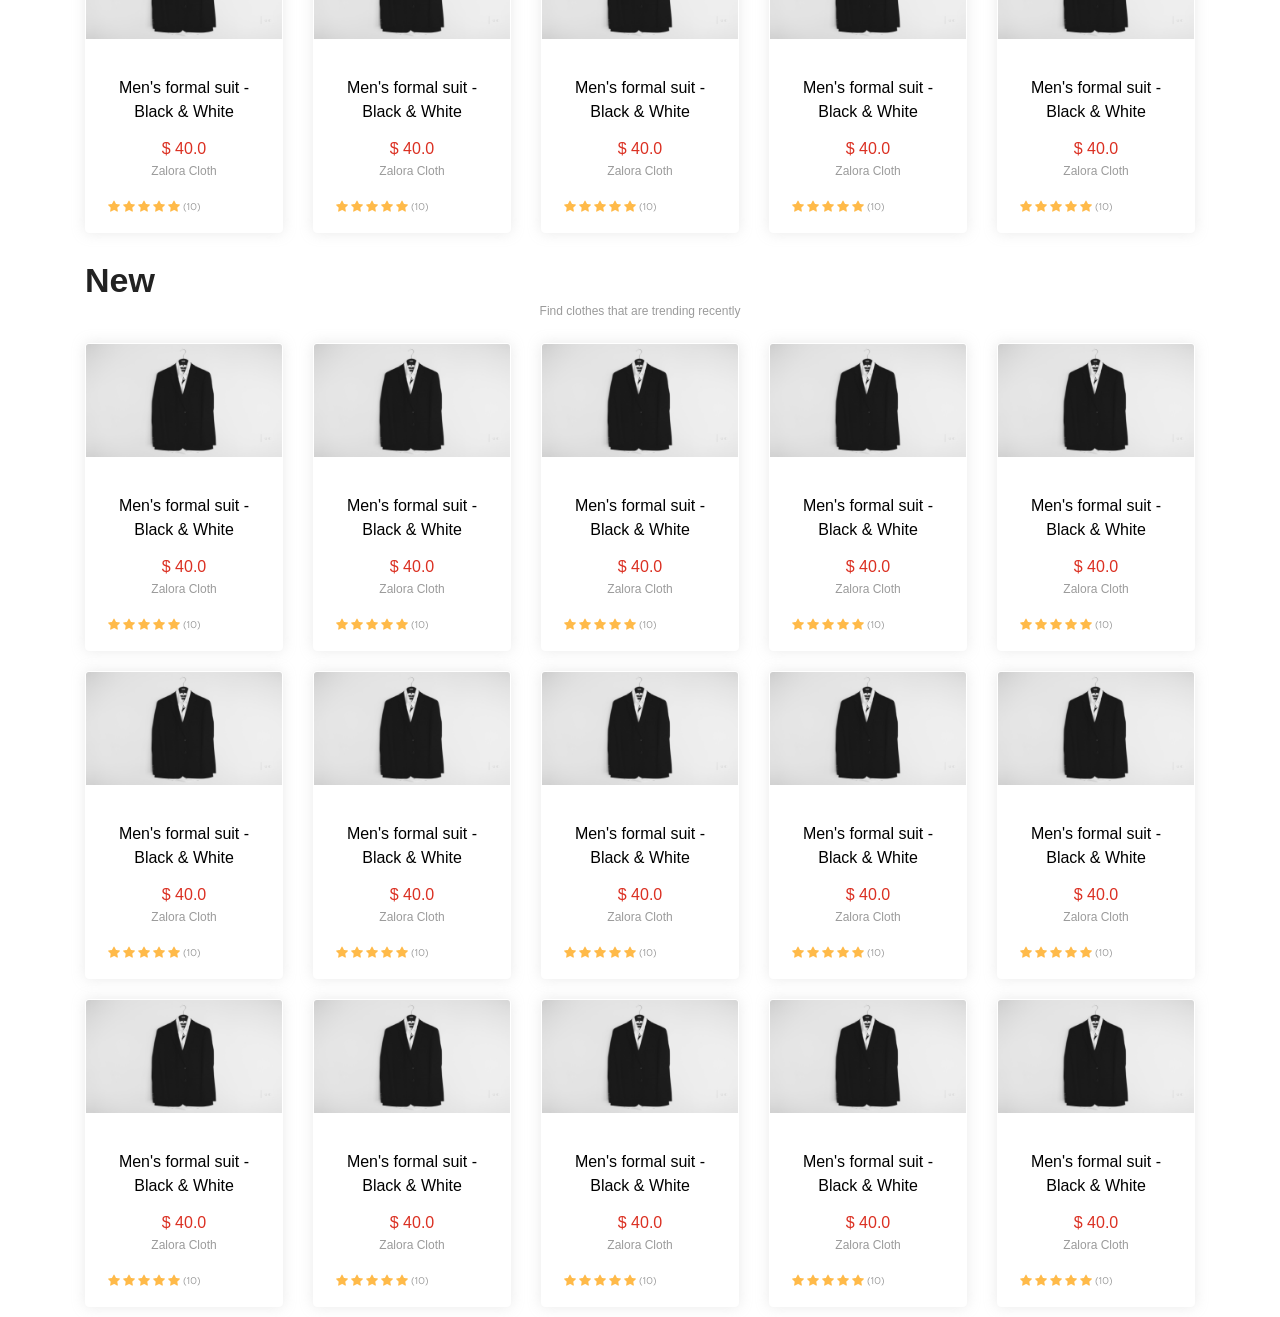
==== commit c8b94d66: "pembaruan responsive" ====
--- a/home-page.html
+++ b/home-page.html
@@ -15,638 +15,438 @@
   </head>
   <body>
     <!---------------------------------- Navbar ---------------------------->
-    <nav class="navbar navbar-expand-lg navbar-light bg-white">
-      <div class="container">
-      <a href="" id="logo-brand">
-        <img src="assets/img/Vector.png" alt="logo-shop">
-        Blanja
-      </a>
-      <button class="navbar-toggler" type="button" data-toggle="collapse" data-target="#navbarSupportedContent" aria-controls="navbarSupportedContent" aria-expanded="false" aria-label="Toggle navigation">
-        <span class="navbar-toggler-icon"></span>
-      </button>
-      <div class="collapse navbar-collapse" id="navbarSupportedContent">
-        <form class="form-inline my-2 my-lg-0">
-          <input
-              width="300px"
-              class="form-control mr-sm-2"
-              type="search"
-              id="search"
-              placeholder="Search"
-              aria-label="Search"
-            />
-          <button class="btn my-2 my-sm-2 far fa-search icon" type="submit"></button>
-        </form>
-        <button class="btn my-2 my-sm-2 my-md-2 fal fa-filter filter" type="submit"></button>
-        <button class="btn my-2 my-sm-2 my-md-2 far fa-shopping-cart" id="shopping" type="submit"></button>
-          <button type="submit" class="btn-login btn my-2 my-sm-2"><a href="login.html" style="text-decoration: none; color: white;">Login</a></button>
-          <button type="submit" class="btn-signup btn my-2 my-sm-2"><a href="signup.html" style="text-decoration: none; color: black;">Sign Up</a></button>
+    <div class="shadow p-3 mb-5 bg-white rounded">
+        <nav class="navbar navbar-expand-lg navbar-light bg-white">
+            <div class="container">
+                <div class="logo-brand">
+                    <img src="assets/img/Vector.png" alt="logo-shop">
+                    <h1>Blanja</h1>
+                </div>
+            <button class="navbar-toggler" type="button" data-toggle="collapse" data-target="#navbarSupportedContent" aria-controls="navbarSupportedContent" aria-expanded="false" aria-label="Toggle navigation">
+                <span class="navbar-toggler-icon"></span>
+            </button>
+            <div class="collapse navbar-collapse" id="navbarSupportedContent">
+                <div class="form-input">
+                    <input type="text" name="" id="search" placeholder="Search">
+                    <button class="btn my-2 my-sm-2 far fa-search icon" type="submit"></button>
+                </div>
+                <button class="btn my-2 my-sm-0 fal fa-filter filter" type="submit"></button>
+                <div class="navbar-nav ml-auto"></div>
+                    <div class="shopping">
+                        <button class="btn my-2 my-sm-2 my-md-2 far fa-shopping-cart" id="shopping" type="submit"></button>
+                    </div>
+                    <div class="login">
+                        <button type="submit" class="btn-login btn my-2 my-sm-2"><a href="login.html" style="text-decoration: none; color: white;">Login</a></button>
+                    </div>
+                    <div class="signup">
+                        <button type="submit" class="btn-signup btn my-2 my-sm-2"><a href="signup.html" style="text-decoration: none; color: black;">Sign Up</a></button>
+                    </div>
+                </div>
+            </div>
+        </nav>
+    </div>
+    
+    <div class="container">
+      <div class="row">
+        <div class="col-lg-1 d-lg-block d-none image-1">
+          <img src="assets/img/img-4.png" alt="" class="img-fluid rounded" style="height: 177px;">
+        </div>
+        <div class="col-lg-5 col-md-6 col-sm-auto image-2">
+          <img src="assets/img/img-1.png" alt="" class="img-fluid rounded">
+          <h3>Trends in 2020</h3>
+        </div>
+        <div class="col-lg-5 col-md-6 col-sm-auto image-3">  
+          <img src="assets/img/img-5.png" alt="" class="img-fluid rounded">
+          <h3>Black Edition</h3>
+        </div>
+        <div class="col-lg-1 d-lg-block d-none image-4">
+          <img src="assets/img/img-3.png" alt="" class="img-fluid rounded" style="height: 177px;">
+        </div>
       </div>
     </div>
-    </nav>
+    <!------------------------ Category Title ---------------------->
     <div class="container">
-      <div class="row">
-        <div class="col-lg-1 image-1">
-          <img src="assets/img/img-4.png" alt="">
-        </div>
-        <div class="col-lg-5 image-2">
-          <img src="assets/img/img-1.png" alt="">
-          <h3>Trends in 2020</h3>
-        </div>
-        <div class="col-lg-5 image-3">  
-          <img src="assets/img/img-5.png" alt="">
-          <h3>Black Edition</h3>
-        </div>
-        <div class="col-lg-1 image-4">
-          <img src="assets/img/img-3.png" alt="">
-        </div>
-      </div>
-    <!------------------------ Category Title ---------------------->
-      <div class="title-category">
-        <h3>Category</h3>
-        <h6>What are you currentyl looking for</h6>
-      </div>
-      <div class="row row-cols-5">
-        <div class="col brand-category">
-          <img src="assets/img/hiclipart-15.png" alt="">
-          <h3>T-Shirt</h3>
-        </div>
-        <div class="col brand-category-1">
-          <img src="assets/img/hiclipart-21.png" alt="">
-          <h3>Shorts</h3>
-        </div>
-        <div class="col brand-category-2">
-          <img src="assets/img/hiclipart-22.png" alt="">
-          <h3>Jacket</h3>
-        </div>
-        <div class="col brand-category-3">
-          <img src="assets/img/hiclipart-26.png" alt="">
-          <h3>Pants</h3>
-        </div>
-        <div class="col brand-category-4">
-          <img src="assets/img/hiclipart-34.png" alt="">
-          <h3>Shoes</h3>
-        </div>
-      </div>
-
-      <div class="new-product">
-        <h3 class="title-new-product">New</h3>
-        <h6 class="text-new-product">You've never seen it before!</h6>
-      </div>
-      <div class="row row-cols-5">
-        <div class="col">
-          <div class="card m-1">
-            <img src="assets/img/img-2.png" class="card-img-top" alt="Product">
-            <div class="card-body m-1">
-              <p class="card-product m-1">Men's formal suit - Black & White</p>
-              <p class="card-price m-1">$ 40.0</p>
-              <p class="card-brand m-1">Zalora Cloth</p>
-              <p style="color:orange" class="m-1">
-                <i class="fas fa-star"></i>
-                <i class="fas fa-star"></i>
-                <i class="fas fa-star"></i>
-                <i class="fas fa-star"></i>
-                <i class="fas fa-star"></i>
-                <i>(10)</i>
-              </p>
-            </div>
-          </div>
-        </div>
-        <div class="col">
-          <div class="card m-1">
-            <img src="assets/img/img-2.png" class="card-img-top" alt="Product">
-            <div class="card-body m-1">
-              <p class="card-product m-1">Men's formal suit - Black & White</p>
-              <p class="card-price m-1">$ 40.0</p>
-              <p class="card-brand m-1">Zalora Cloth</p>
-              <p style="color:orange" class="m-1">
-                <i class="fas fa-star"></i>
-                <i class="fas fa-star"></i>
-                <i class="fas fa-star"></i>
-                <i class="fas fa-star"></i>
-                <i class="fas fa-star"></i>
-                <i>(10)</i>
-              </p>
-            </div>
-          </div>
-        </div>
-        <div class="col">
-          <div class="card m-1">
-            <img src="assets/img/img-2.png" class="card-img-top" alt="Product">
-            <div class="card-body m-1">
-              <p class="card-product m-1">Men's formal suit - Black & White</p>
-              <p class="card-price m-1">$ 40.0</p>
-              <p class="card-brand m-1">Zalora Cloth</p>
-              <p style="color:orange" class="m-1">
-                <i class="fas fa-star"></i>
-                <i class="fas fa-star"></i>
-                <i class="fas fa-star"></i>
-                <i class="fas fa-star"></i>
-                <i class="fas fa-star"></i>
-                <i>(10)</i>
-              </p>
-            </div>
-          </div>
-        </div>
-        <div class="col">
-          <div class="card m-1">
-            <img src="assets/img/img-2.png" class="card-img-top" alt="Product">
-            <div class="card-body m-1">
-              <p class="card-product m-1">Men's formal suit - Black & White</p>
-              <p class="card-price m-1">$ 40.0</p>
-              <p class="card-brand m-1">Zalora Cloth</p>
-              <p style="color:orange" class="m-1">
-                <i class="fas fa-star"></i>
-                <i class="fas fa-star"></i>
-                <i class="fas fa-star"></i>
-                <i class="fas fa-star"></i>
-                <i class="fas fa-star"></i>
-                <i>(10)</i>
-              </p>
-            </div>
-          </div>
-        </div>
-        <div class="col">
-          <div class="card m-1">
-            <img src="assets/img/img-2.png" class="card-img-top" alt="Product">
-            <div class="card-body m-1">
-              <p class="card-product m-1">Men's formal suit - Black & White</p>
-              <p class="card-price m-1">$ 40.0</p>
-              <p class="card-brand m-1">Zalora Cloth</p>
-              <p style="color:orange" class="m-1">
-                <i class="fas fa-star"></i>
-                <i class="fas fa-star"></i>
-                <i class="fas fa-star"></i>
-                <i class="fas fa-star"></i>
-                <i class="fas fa-star"></i>
-                <i>(10)</i>
-              </p>
-            </div>
-          </div>
-        </div>
-
-        <div class="col">
-          <div class="card m-1">
-            <img src="assets/img/img-2.png" class="card-img-top" alt="Product">
-            <div class="card-body m-1">
-              <p class="card-product m-1">Men's formal suit - Black & White</p>
-              <p class="card-price m-1">$ 40.0</p>
-              <p class="card-brand m-1">Zalora Cloth</p>
-              <p style="color:orange" class="m-1">
-                <i class="fas fa-star"></i>
-                <i class="fas fa-star"></i>
-                <i class="fas fa-star"></i>
-                <i class="fas fa-star"></i>
-                <i class="fas fa-star"></i>
-                <i>(10)</i>
-              </p>
-            </div>
-          </div>
-        </div>
-        <div class="col">
-          <div class="card m-1">
-            <img src="assets/img/img-2.png" class="card-img-top" alt="Product">
-            <div class="card-body m-1">
-              <p class="card-product m-1">Men's formal suit - Black & White</p>
-              <p class="card-price m-1">$ 40.0</p>
-              <p class="card-brand m-1">Zalora Cloth</p>
-              <p style="color:orange" class="m-1">
-                <i class="fas fa-star"></i>
-                <i class="fas fa-star"></i>
-                <i class="fas fa-star"></i>
-                <i class="fas fa-star"></i>
-                <i class="fas fa-star"></i>
-                <i>(10)</i>
-              </p>
-            </div>
-          </div>
-        </div>
-        <div class="col">
-          <div class="card m-1">
-            <img src="assets/img/img-2.png" class="card-img-top" alt="Product">
-            <div class="card-body m-1">
-              <p class="card-product m-1">Men's formal suit - Black & White</p>
-              <p class="card-price m-1">$ 40.0</p>
-              <p class="card-brand m-1">Zalora Cloth</p>
-              <p style="color:orange" class="m-1">
-                <i class="fas fa-star"></i>
-                <i class="fas fa-star"></i>
-                <i class="fas fa-star"></i>
-                <i class="fas fa-star"></i>
-                <i class="fas fa-star"></i>
-                <i>(10)</i>
-              </p>
-            </div>
-          </div>
-        </div>
-        <div class="col">
-          <div class="card m-1">
-            <img src="assets/img/img-2.png" class="card-img-top" alt="Product">
-            <div class="card-body m-1">
-              <p class="card-product m-1">Men's formal suit - Black & White</p>
-              <p class="card-price m-1">$ 40.0</p>
-              <p class="card-brand m-1">Zalora Cloth</p>
-              <p style="color:orange" class="m-1">
-                <i class="fas fa-star"></i>
-                <i class="fas fa-star"></i>
-                <i class="fas fa-star"></i>
-                <i class="fas fa-star"></i>
-                <i class="fas fa-star"></i>
-                <i>(10)</i>
-              </p>
-            </div>
-          </div>
-        </div>
-        <div class="col">
-          <div class="card m-1">
-            <img src="assets/img/img-2.png" class="card-img-top" alt="Product">
-            <div class="card-body m-1">
-              <p class="card-product m-1">Men's formal suit - Black & White</p>
-              <p class="card-price m-1">$ 40.0</p>
-              <p class="card-brand m-1">Zalora Cloth</p>
-              <p style="color:orange" class="m-1">
-                <i class="fas fa-star"></i>
-                <i class="fas fa-star"></i>
-                <i class="fas fa-star"></i>
-                <i class="fas fa-star"></i>
-                <i class="fas fa-star"></i>
-                <i>(10)</i>
-              </p>
-            </div>
-          </div>
-        </div>
-
-        <div class="col">
-          <div class="card m-1">
-            <img src="assets/img/img-2.png" class="card-img-top" alt="Product">
-            <div class="card-body m-1">
-              <p class="card-product m-1">Men's formal suit - Black & White</p>
-              <p class="card-price m-1">$ 40.0</p>
-              <p class="card-brand m-1">Zalora Cloth</p>
-              <p style="color:orange" class="m-1">
-                <i class="fas fa-star"></i>
-                <i class="fas fa-star"></i>
-                <i class="fas fa-star"></i>
-                <i class="fas fa-star"></i>
-                <i class="fas fa-star"></i>
-                <i>(10)</i>
-              </p>
-            </div>
-          </div>
-        </div>
-        <div class="col">
-          <div class="card m-1">
-            <img src="assets/img/img-2.png" class="card-img-top" alt="Product">
-            <div class="card-body m-1">
-              <p class="card-product m-1">Men's formal suit - Black & White</p>
-              <p class="card-price m-1">$ 40.0</p>
-              <p class="card-brand m-1">Zalora Cloth</p>
-              <p style="color:orange" class="m-1">
-                <i class="fas fa-star"></i>
-                <i class="fas fa-star"></i>
-                <i class="fas fa-star"></i>
-                <i class="fas fa-star"></i>
-                <i class="fas fa-star"></i>
-                <i>(10)</i>
-              </p>
-            </div>
-          </div>
-        </div>
-        <div class="col">
-          <div class="card m-1">
-            <img src="assets/img/img-2.png" class="card-img-top" alt="Product">
-            <div class="card-body m-1">
-              <p class="card-product m-1">Men's formal suit - Black & White</p>
-              <p class="card-price m-1">$ 40.0</p>
-              <p class="card-brand m-1">Zalora Cloth</p>
-              <p style="color:orange" class="m-1">
-                <i class="fas fa-star"></i>
-                <i class="fas fa-star"></i>
-                <i class="fas fa-star"></i>
-                <i class="fas fa-star"></i>
-                <i class="fas fa-star"></i>
-                <i>(10)</i>
-              </p>
-            </div>
-          </div>
-        </div>
-        <div class="col">
-          <div class="card m-1">
-            <img src="assets/img/img-2.png" class="card-img-top" alt="Product">
-            <div class="card-body m-1">
-              <p class="card-product m-1">Men's formal suit - Black & White</p>
-              <p class="card-price m-1">$ 40.0</p>
-              <p class="card-brand m-1">Zalora Cloth</p>
-              <p style="color:orange" class="m-1">
-                <i class="fas fa-star"></i>
-                <i class="fas fa-star"></i>
-                <i class="fas fa-star"></i>
-                <i class="fas fa-star"></i>
-                <i class="fas fa-star"></i>
-                <i>(10)</i>
-              </p>
-            </div>
-          </div>
-        </div>
-        <div class="col">
-          <div class="card m-1">
-            <img src="assets/img/img-2.png" class="card-img-top" alt="Product">
-            <div class="card-body m-1">
-              <p class="card-product m-1">Men's formal suit - Black & White</p>
-              <p class="card-price m-1">$ 40.0</p>
-              <p class="card-brand m-1">Zalora Cloth</p>
-              <p style="color:orange" class="m-1">
-                <i class="fas fa-star"></i>
-                <i class="fas fa-star"></i>
-                <i class="fas fa-star"></i>
-                <i class="fas fa-star"></i>
-                <i class="fas fa-star"></i>
-                <i>(10)</i>
-              </p>
-            </div>
-          </div>
-        </div>
-      </div>
-
-      <div class="popular-product">
-        <h3 class="title-popular-product">Popular</h3>
-        <h6 class="text-popular-product">Find clothes that are trending recently</h6>
-      </div>
-      <div class="row row-cols-5">
-        <div class="col">
-          <div class="card m-1">
-            <img src="assets/img/img-2.png" class="card-img-top" alt="Product">
-            <div class="card-body m-1">
-              <p class="card-product m-1">Men's formal suit - Black & White</p>
-              <p class="card-price m-1">$ 40.0</p>
-              <p class="card-brand m-1">Zalora Cloth</p>
-              <p style="color:orange" class="m-1">
-                <i class="fas fa-star"></i>
-                <i class="fas fa-star"></i>
-                <i class="fas fa-star"></i>
-                <i class="fas fa-star"></i>
-                <i class="fas fa-star"></i>
-                <i>(10)</i>
-              </p>
-            </div>
-          </div>
-        </div>
-        <div class="col">
-          <div class="card m-1">
-            <img src="assets/img/img-2.png" class="card-img-top" alt="Product">
-            <div class="card-body m-1">
-              <p class="card-product m-1">Men's formal suit - Black & White</p>
-              <p class="card-price m-1">$ 40.0</p>
-              <p class="card-brand m-1">Zalora Cloth</p>
-              <p style="color:orange" class="m-1">
-                <i class="fas fa-star"></i>
-                <i class="fas fa-star"></i>
-                <i class="fas fa-star"></i>
-                <i class="fas fa-star"></i>
-                <i class="fas fa-star"></i>
-                <i>(10)</i>
-              </p>
-            </div>
-          </div>
-        </div>
-        <div class="col">
-          <div class="card m-1">
-            <img src="assets/img/img-2.png" class="card-img-top" alt="Product">
-            <div class="card-body m-1">
-              <p class="card-product m-1">Men's formal suit - Black & White</p>
-              <p class="card-price m-1">$ 40.0</p>
-              <p class="card-brand m-1">Zalora Cloth</p>
-              <p style="color:orange" class="m-1">
-                <i class="fas fa-star"></i>
-                <i class="fas fa-star"></i>
-                <i class="fas fa-star"></i>
-                <i class="fas fa-star"></i>
-                <i class="fas fa-star"></i>
-                <i>(10)</i>
-              </p>
-            </div>
-          </div>
-        </div>
-        <div class="col">
-          <div class="card m-1">
-            <img src="assets/img/img-2.png" class="card-img-top" alt="Product">
-            <div class="card-body m-1">
-              <p class="card-product m-1">Men's formal suit - Black & White</p>
-              <p class="card-price m-1">$ 40.0</p>
-              <p class="card-brand m-1">Zalora Cloth</p>
-              <p style="color:orange" class="m-1">
-                <i class="fas fa-star"></i>
-                <i class="fas fa-star"></i>
-                <i class="fas fa-star"></i>
-                <i class="fas fa-star"></i>
-                <i class="fas fa-star"></i>
-                <i>(10)</i>
-              </p>
-            </div>
-          </div>
-        </div>
-        <div class="col">
-          <div class="card m-1">
-            <img src="assets/img/img-2.png" class="card-img-top" alt="Product">
-            <div class="card-body m-1">
-              <p class="card-product m-1">Men's formal suit - Black & White</p>
-              <p class="card-price m-1">$ 40.0</p>
-              <p class="card-brand m-1">Zalora Cloth</p>
-              <p style="color:orange" class="m-1">
-                <i class="fas fa-star"></i>
-                <i class="fas fa-star"></i>
-                <i class="fas fa-star"></i>
-                <i class="fas fa-star"></i>
-                <i class="fas fa-star"></i>
-                <i>(10)</i>
-              </p>
-            </div>
-          </div>
-        </div>
-
-        <div class="col">
-          <div class="card m-1">
-            <img src="assets/img/img-2.png" class="card-img-top" alt="Product">
-            <div class="card-body m-1">
-              <p class="card-product m-1">Men's formal suit - Black & White</p>
-              <p class="card-price m-1">$ 40.0</p>
-              <p class="card-brand m-1">Zalora Cloth</p>
-              <p style="color:orange" class="m-1">
-                <i class="fas fa-star"></i>
-                <i class="fas fa-star"></i>
-                <i class="fas fa-star"></i>
-                <i class="fas fa-star"></i>
-                <i class="fas fa-star"></i>
-                <i>(10)</i>
-              </p>
-            </div>
-          </div>
-        </div>
-        <div class="col">
-          <div class="card m-1">
-            <img src="assets/img/img-2.png" class="card-img-top" alt="Product">
-            <div class="card-body m-1">
-              <p class="card-product m-1">Men's formal suit - Black & White</p>
-              <p class="card-price m-1">$ 40.0</p>
-              <p class="card-brand m-1">Zalora Cloth</p>
-              <p style="color:orange" class="m-1">
-                <i class="fas fa-star"></i>
-                <i class="fas fa-star"></i>
-                <i class="fas fa-star"></i>
-                <i class="fas fa-star"></i>
-                <i class="fas fa-star"></i>
-                <i>(10)</i>
-              </p>
-            </div>
-          </div>
-        </div>
-        <div class="col">
-          <div class="card m-1">
-            <img src="assets/img/img-2.png" class="card-img-top" alt="Product">
-            <div class="card-body m-1">
-              <p class="card-product m-1">Men's formal suit - Black & White</p>
-              <p class="card-price m-1">$ 40.0</p>
-              <p class="card-brand m-1">Zalora Cloth</p>
-              <p style="color:orange" class="m-1">
-                <i class="fas fa-star"></i>
-                <i class="fas fa-star"></i>
-                <i class="fas fa-star"></i>
-                <i class="fas fa-star"></i>
-                <i class="fas fa-star"></i>
-                <i>(10)</i>
-              </p>
-            </div>
-          </div>
-        </div>
-        <div class="col">
-          <div class="card m-1">
-            <img src="assets/img/img-2.png" class="card-img-top" alt="Product">
-            <div class="card-body m-1">
-              <p class="card-product m-1">Men's formal suit - Black & White</p>
-              <p class="card-price m-1">$ 40.0</p>
-              <p class="card-brand m-1">Zalora Cloth</p>
-              <p style="color:orange" class="m-1">
-                <i class="fas fa-star"></i>
-                <i class="fas fa-star"></i>
-                <i class="fas fa-star"></i>
-                <i class="fas fa-star"></i>
-                <i class="fas fa-star"></i>
-                <i>(10)</i>
-              </p>
-            </div>
-          </div>
-        </div>
-        <div class="col">
-          <div class="card m-1">
-            <img src="assets/img/img-2.png" class="card-img-top" alt="Product">
-            <div class="card-body m-1">
-              <p class="card-product m-1">Men's formal suit - Black & White</p>
-              <p class="card-price m-1">$ 40.0</p>
-              <p class="card-brand m-1">Zalora Cloth</p>
-              <p style="color:orange" class="m-1">
-                <i class="fas fa-star"></i>
-                <i class="fas fa-star"></i>
-                <i class="fas fa-star"></i>
-                <i class="fas fa-star"></i>
-                <i class="fas fa-star"></i>
-                <i>(10)</i>
-              </p>
-            </div>
-          </div>
-        </div>
-
-        <div class="col">
-          <div class="card m-1">
-            <img src="assets/img/img-2.png" class="card-img-top" alt="Product">
-            <div class="card-body m-1">
-              <p class="card-product m-1">Men's formal suit - Black & White</p>
-              <p class="card-price m-1">$ 40.0</p>
-              <p class="card-brand m-1">Zalora Cloth</p>
-              <p style="color:orange" class="m-1">
-                <i class="fas fa-star"></i>
-                <i class="fas fa-star"></i>
-                <i class="fas fa-star"></i>
-                <i class="fas fa-star"></i>
-                <i class="fas fa-star"></i>
-                <i>(10)</i>
-              </p>
-            </div>
-          </div>
-        </div>
-        <div class="col">
-          <div class="card m-1">
-            <img src="assets/img/img-2.png" class="card-img-top" alt="Product">
-            <div class="card-body m-1">
-              <p class="card-product m-1">Men's formal suit - Black & White</p>
-              <p class="card-price m-1">$ 40.0</p>
-              <p class="card-brand m-1">Zalora Cloth</p>
-              <p style="color:orange" class="m-1">
-                <i class="fas fa-star"></i>
-                <i class="fas fa-star"></i>
-                <i class="fas fa-star"></i>
-                <i class="fas fa-star"></i>
-                <i class="fas fa-star"></i>
-                <i>(10)</i>
-              </p>
-            </div>
-          </div>
-        </div>
-        <div class="col">
-          <div class="card m-1">
-            <img src="assets/img/img-2.png" class="card-img-top" alt="Product">
-            <div class="card-body m-1">
-              <p class="card-product m-1">Men's formal suit - Black & White</p>
-              <p class="card-price m-1">$ 40.0</p>
-              <p class="card-brand m-1">Zalora Cloth</p>
-              <p style="color:orange" class="m-1">
-                <i class="fas fa-star"></i>
-                <i class="fas fa-star"></i>
-                <i class="fas fa-star"></i>
-                <i class="fas fa-star"></i>
-                <i class="fas fa-star"></i>
-                <i>(10)</i>
-              </p>
-            </div>
-          </div>
-        </div>
-        <div class="col">
-          <div class="card m-1">
-            <img src="assets/img/img-2.png" class="card-img-top" alt="Product">
-            <div class="card-body m-1">
-              <p class="card-product m-1">Men's formal suit - Black & White</p>
-              <p class="card-price m-1">$ 40.0</p>
-              <p class="card-brand m-1">Zalora Cloth</p>
-              <p style="color:orange" class="m-1">
-                <i class="fas fa-star"></i>
-                <i class="fas fa-star"></i>
-                <i class="fas fa-star"></i>
-                <i class="fas fa-star"></i>
-                <i class="fas fa-star"></i>
-                <i>(10)</i>
-              </p>
-            </div>
-          </div>
-        </div>
-        <div class="col">
-          <div class="card m-1">
-            <img src="assets/img/img-2.png" class="card-img-top" alt="Product">
-            <div class="card-body m-1">
-              <p class="card-product m-1">Men's formal suit - Black & White</p>
-              <p class="card-price m-1">$ 40.0</p>
-              <p class="card-brand m-1">Zalora Cloth</p>
-              <p style="color:orange" class="m-1">
-                <i class="fas fa-star"></i>
-                <i class="fas fa-star"></i>
-                <i class="fas fa-star"></i>
-                <i class="fas fa-star"></i>
-                <i class="fas fa-star"></i>
-                <i>(10)</i>
-              </p>
-            </div>
-          </div>
-        </div>
-      </div>
+        <div class="title-category">
+                <h3>Category</h3>
+                <p class="lead text-muted">What are you currently looking for</p>
+            <div class="row row-cols-5 d-flex justify-content-between">
+                <div class="col col-md-auto col-12 rounded box brand-category">
+                    <img src="assets/img/hiclipart-15.png" alt="" class="fluid mx-auto d-block">
+                    <h3>T-Shirt</h3>
+                </div>
+                <div class="col col-md-auto col-12 rounded box brand-category-1">
+                    <img src="assets/img/hiclipart-21.png" alt="" class="fluid mx-auto d-block">
+                    <h3>Shorts</h3>
+                </div>
+                <div class="col col-md-auto col-12 rounded box brand-category-2">
+                    <img src="assets/img/hiclipart-22.png" alt="" class="fluid mx-auto d-block">
+                    <h3>Jacket</h3>
+                </div>
+                <div class="col col-md-auto col-12 rounded box brand-category-3">
+                    <img src="assets/img/hiclipart-26.png" alt="" class="fluid mx-auto d-block">
+                    <h3>Pants</h3>
+                </div>
+                <div class="col col-md-auto col-12 rounded box brand-category-4">
+                    <img src="assets/img/hiclipart-34.png" alt="" class="fluid mx-auto d-block">
+                    <h3>Shoes</h3>
+                </div>
+            </div>
+        </div>
     </div>
-
+        <!------------------------- Product New ------------------------------>
+    <div class="container">
+        <div class="new-product">
+            <h3 class="title-new-product">New</h3>
+            <p class="text-new-product">You've never seen it before!</>
+        <div class="row">
+            <!-- Baris Pertama 1 - 5 -->
+            <div class="col col-md-auto col-12">
+                <div class="card rounded">
+                    <img src="assets/img/img-2.png" class="card-img-top" alt="Product">
+                    <div class="card-body">
+                    <h5 class="card-product">Men's formal suit - Black & White</h5>
+                    <h5 class="card-price">$ 40.0</h5>
+                    <p class="card-brand">Zalora Cloth</p>
+                    <img src="assets/img/Rating 5 stars.png" alt="" class="rating-img">
+                    </div>
+                </div>
+            </div>
+            <div class="col col-md-auto col-12">
+                <div class="card rounded">
+                    <img src="assets/img/img-2.png" class="card-img-top" alt="Product">
+                    <div class="card-body">
+                    <h5 class="card-product">Men's formal suit - Black & White</h5>
+                    <h5 class="card-price">$ 40.0</h5>
+                    <p class="card-brand">Zalora Cloth</p>
+                    <img src="assets/img/Rating 5 stars.png" alt="" class="rating-img">
+                    </div>
+                </div>
+            </div>
+            <div class="col col-md-auto col-12">
+                <div class="card rounded">
+                    <img src="assets/img/img-2.png" class="card-img-top" alt="Product">
+                    <div class="card-body">
+                    <h5 class="card-product">Men's formal suit - Black & White</h5>
+                    <h5 class="card-price">$ 40.0</h5>
+                    <p class="card-brand">Zalora Cloth</p>
+                    <img src="assets/img/Rating 5 stars.png" alt="" class="rating-img">
+                    </div>
+                </div>
+            </div>
+            <div class="col col-md-auto col-12">
+                <div class="card rounded">
+                    <img src="assets/img/img-2.png" class="card-img-top" alt="Product">
+                    <div class="card-body">
+                    <h5 class="card-product">Men's formal suit - Black & White</h5>
+                    <h5 class="card-price">$ 40.0</h5>
+                    <p class="card-brand">Zalora Cloth</p>
+                    <img src="assets/img/Rating 5 stars.png" alt="" class="rating-img">
+                    </div>
+                </div>
+            </div>
+            <div class="col col-md-auto col-12">
+                <div class="card rounded">
+                    <img src="assets/img/img-2.png" class="card-img-top" alt="Product">
+                    <div class="card-body">
+                    <h5 class="card-product">Men's formal suit - Black & White</h5>
+                    <h5 class="card-price">$ 40.0</h5>
+                    <p class="card-brand">Zalora Cloth</p>
+                    <img src="assets/img/Rating 5 stars.png" alt="" class="rating-img">
+                    </div>
+                </div>
+            </div>
+                            <!------ Baris Pertama 5 - 10 -->
+            <div class="col col-md-auto col-12">
+                <div class="card rounded">
+                    <img src="assets/img/img-2.png" class="card-img-top" alt="Product">
+                    <div class="card-body">
+                    <h5 class="card-product">Men's formal suit - Black & White</h5>
+                    <h5 class="card-price">$ 40.0</h5>
+                    <p class="card-brand">Zalora Cloth</p>
+                    <img src="assets/img/Rating 5 stars.png" alt="" class="rating-img">
+                    </div>
+                </div>
+            </div>
+            <div class="col col-md-auto col-12">
+                <div class="card rounded">
+                    <img src="assets/img/img-2.png" class="card-img-top" alt="Product">
+                    <div class="card-body">
+                    <h5 class="card-product">Men's formal suit - Black & White</h5>
+                    <h5 class="card-price">$ 40.0</h5>
+                    <p class="card-brand">Zalora Cloth</p>
+                    <img src="assets/img/Rating 5 stars.png" alt="" class="rating-img">
+                    </div>
+                </div>
+            </div>
+            <div class="col col-md-auto col-12">
+                <div class="card rounded">
+                    <img src="assets/img/img-2.png" class="card-img-top" alt="Product">
+                    <div class="card-body">
+                    <h5 class="card-product">Men's formal suit - Black & White</h5>
+                    <h5 class="card-price">$ 40.0</h5>
+                    <p class="card-brand">Zalora Cloth</p>
+                    <img src="assets/img/Rating 5 stars.png" alt="" class="rating-img">
+                    </div>
+                </div>
+            </div>
+            <div class="col col-md-auto col-12">
+                <div class="card rounded">
+                    <img src="assets/img/img-2.png" class="card-img-top" alt="Product">
+                    <div class="card-body">
+                    <h5 class="card-product">Men's formal suit - Black & White</h5>
+                    <h5 class="card-price">$ 40.0</h5>
+                    <p class="card-brand">Zalora Cloth</p>
+                    <img src="assets/img/Rating 5 stars.png" alt="" class="rating-img">
+                    </div>
+                </div>
+            </div>
+            <div class="col col-md-auto col-12">
+                <div class="card rounded">
+                    <img src="assets/img/img-2.png" class="card-img-top" alt="Product">
+                    <div class="card-body">
+                    <h5 class="card-product">Men's formal suit - Black & White</h5>
+                    <h5 class="card-price">$ 40.0</h5>
+                    <p class="card-brand">Zalora Cloth</p>
+                    <img src="assets/img/Rating 5 stars.png" alt="" class="rating-img">
+                    </div>
+                </div>
+            </div>
+                <!------------------------ Baris Pertama 10 - 15 ------------------------>
+            <div class="col col-md-auto col-12">
+                <div class="card rounded">
+                    <img src="assets/img/img-2.png" class="card-img-top" alt="Product">
+                    <div class="card-body">
+                    <h5 class="card-product">Men's formal suit - Black & White</h5>
+                    <h5 class="card-price">$ 40.0</h5>
+                    <p class="card-brand">Zalora Cloth</p>
+                    <img src="assets/img/Rating 5 stars.png" alt="" class="rating-img">
+                    </div>
+                </div>
+            </div>
+            <div class="col col-md-auto col-12">
+                <div class="card rounded">
+                    <img src="assets/img/img-2.png" class="card-img-top" alt="Product">
+                    <div class="card-body">
+                    <h5 class="card-product">Men's formal suit - Black & White</h5>
+                    <h5 class="card-price">$ 40.0</h5>
+                    <p class="card-brand">Zalora Cloth</p>
+                    <img src="assets/img/Rating 5 stars.png" alt="" class="rating-img">
+                    </div>
+                </div>
+            </div>
+            <div class="col col-md-auto col-12">
+                <div class="card rounded">
+                    <img src="assets/img/img-2.png" class="card-img-top" alt="Product">
+                    <div class="card-body">
+                    <h5 class="card-product">Men's formal suit - Black & White</h5>
+                    <h5 class="card-price">$ 40.0</h5>
+                    <p class="card-brand">Zalora Cloth</p>
+                    <img src="assets/img/Rating 5 stars.png" alt="" class="rating-img">
+                    </div>
+                </div>
+            </div>
+            <div class="col col-md-auto col-12">
+                <div class="card rounded">
+                    <img src="assets/img/img-2.png" class="card-img-top" alt="Product">
+                    <div class="card-body">
+                    <h5 class="card-product">Men's formal suit - Black & White</h5>
+                    <h5 class="card-price">$ 40.0</h5>
+                    <p class="card-brand">Zalora Cloth</p>
+                    <img src="assets/img/Rating 5 stars.png" alt="" class="rating-img">
+                    </div>
+                </div>
+            </div>
+            <div class="col col-md-auto col-12">
+                <div class="card rounded">
+                    <img src="assets/img/img-2.png" class="card-img-top" alt="Product">
+                    <div class="card-body">
+                    <h5 class="card-product">Men's formal suit - Black & White</h5>
+                    <h5 class="card-price">$ 40.0</h5>
+                    <p class="card-brand">Zalora Cloth</p>
+                    <img src="assets/img/Rating 5 stars.png" alt="" class="rating-img">
+                    </div>
+                </div>
+            </div>
+            </div>
+        </div>
+    </div>
+        <!-------------------------- Popular Product  ------------------------->
+        <div class="container">
+            <div class="popular-product">
+                <h3 class="title-popular-product">New</h3>
+                <p class="text-popular-product">Find clothes that are trending recently</>
+            <div class="row">
+                <!-- Baris Pertama 1 - 5 -->
+                <div class="col col-md-auto col-12">
+                    <div class="card rounded">
+                        <img src="assets/img/img-2.png" class="card-img-top" alt="Product">
+                        <div class="card-body">
+                        <h5 class="card-product">Men's formal suit - Black & White</h5>
+                        <h5 class="card-price">$ 40.0</h5>
+                        <p class="card-brand">Zalora Cloth</p>
+                        <img src="assets/img/Rating 5 stars.png" alt="" class="rating-img">
+                        </div>
+                    </div>
+                </div>
+                <div class="col col-md-auto col-12">
+                    <div class="card rounded">
+                        <img src="assets/img/img-2.png" class="card-img-top" alt="Product">
+                        <div class="card-body">
+                        <h5 class="card-product">Men's formal suit - Black & White</h5>
+                        <h5 class="card-price">$ 40.0</h5>
+                        <p class="card-brand">Zalora Cloth</p>
+                        <img src="assets/img/Rating 5 stars.png" alt="" class="rating-img">
+                        </div>
+                    </div>
+                </div>
+                <div class="col col-md-auto col-12">
+                    <div class="card rounded">
+                        <img src="assets/img/img-2.png" class="card-img-top" alt="Product">
+                        <div class="card-body">
+                        <h5 class="card-product">Men's formal suit - Black & White</h5>
+                        <h5 class="card-price">$ 40.0</h5>
+                        <p class="card-brand">Zalora Cloth</p>
+                        <img src="assets/img/Rating 5 stars.png" alt="" class="rating-img">
+                        </div>
+                    </div>
+                </div>
+                <div class="col col-md-auto col-12">
+                    <div class="card rounded">
+                        <img src="assets/img/img-2.png" class="card-img-top" alt="Product">
+                        <div class="card-body">
+                        <h5 class="card-product">Men's formal suit - Black & White</h5>
+                        <h5 class="card-price">$ 40.0</h5>
+                        <p class="card-brand">Zalora Cloth</p>
+                        <img src="assets/img/Rating 5 stars.png" alt="" class="rating-img">
+                        </div>
+                    </div>
+                </div>
+                <div class="col col-md-auto col-12">
+                    <div class="card rounded">
+                        <img src="assets/img/img-2.png" class="card-img-top" alt="Product">
+                        <div class="card-body">
+                        <h5 class="card-product">Men's formal suit - Black & White</h5>
+                        <h5 class="card-price">$ 40.0</h5>
+                        <p class="card-brand">Zalora Cloth</p>
+                        <img src="assets/img/Rating 5 stars.png" alt="" class="rating-img">
+                        </div>
+                    </div>
+                </div>
+                                <!------ Baris Pertama 5 - 10 -->
+                <div class="col col-md-auto col-12">
+                    <div class="card rounded">
+                        <img src="assets/img/img-2.png" class="card-img-top" alt="Product">
+                        <div class="card-body">
+                        <h5 class="card-product">Men's formal suit - Black & White</h5>
+                        <h5 class="card-price">$ 40.0</h5>
+                        <p class="card-brand">Zalora Cloth</p>
+                        <img src="assets/img/Rating 5 stars.png" alt="" class="rating-img">
+                        </div>
+                    </div>
+                </div>
+                <div class="col col-md-auto col-12">
+                    <div class="card rounded">
+                        <img src="assets/img/img-2.png" class="card-img-top" alt="Product">
+                        <div class="card-body">
+                        <h5 class="card-product">Men's formal suit - Black & White</h5>
+                        <h5 class="card-price">$ 40.0</h5>
+                        <p class="card-brand">Zalora Cloth</p>
+                        <img src="assets/img/Rating 5 stars.png" alt="" class="rating-img">
+                        </div>
+                    </div>
+                </div>
+                <div class="col col-md-auto col-12">
+                    <div class="card rounded">
+                        <img src="assets/img/img-2.png" class="card-img-top" alt="Product">
+                        <div class="card-body">
+                        <h5 class="card-product">Men's formal suit - Black & White</h5>
+                        <h5 class="card-price">$ 40.0</h5>
+                        <p class="card-brand">Zalora Cloth</p>
+                        <img src="assets/img/Rating 5 stars.png" alt="" class="rating-img">
+                        </div>
+                    </div>
+                </div>
+                <div class="col col-md-auto col-12">
+                    <div class="card rounded">
+                        <img src="assets/img/img-2.png" class="card-img-top" alt="Product">
+                        <div class="card-body">
+                        <h5 class="card-product">Men's formal suit - Black & White</h5>
+                        <h5 class="card-price">$ 40.0</h5>
+                        <p class="card-brand">Zalora Cloth</p>
+                        <img src="assets/img/Rating 5 stars.png" alt="" class="rating-img">
+                        </div>
+                    </div>
+                </div>
+                <div class="col col-md-auto col-12">
+                    <div class="card rounded">
+                        <img src="assets/img/img-2.png" class="card-img-top" alt="Product">
+                        <div class="card-body">
+                        <h5 class="card-product">Men's formal suit - Black & White</h5>
+                        <h5 class="card-price">$ 40.0</h5>
+                        <p class="card-brand">Zalora Cloth</p>
+                        <img src="assets/img/Rating 5 stars.png" alt="" class="rating-img">
+                        </div>
+                    </div>
+                </div>
+                    <!------------------------ Baris Pertama 10 - 15 ------------------------>
+                <div class="col col-md-auto col-12">
+                    <div class="card rounded">
+                        <img src="assets/img/img-2.png" class="card-img-top" alt="Product">
+                        <div class="card-body">
+                        <h5 class="card-product">Men's formal suit - Black & White</h5>
+                        <h5 class="card-price">$ 40.0</h5>
+                        <p class="card-brand">Zalora Cloth</p>
+                        <img src="assets/img/Rating 5 stars.png" alt="" class="rating-img">
+                        </div>
+                    </div>
+                </div>
+                <div class="col col-md-auto col-12">
+                    <div class="card rounded">
+                        <img src="assets/img/img-2.png" class="card-img-top" alt="Product">
+                        <div class="card-body">
+                        <h5 class="card-product">Men's formal suit - Black & White</h5>
+                        <h5 class="card-price">$ 40.0</h5>
+                        <p class="card-brand">Zalora Cloth</p>
+                        <img src="assets/img/Rating 5 stars.png" alt="" class="rating-img">
+                        </div>
+                    </div>
+                </div>
+                <div class="col col-md-auto col-12">
+                    <div class="card rounded">
+                        <img src="assets/img/img-2.png" class="card-img-top" alt="Product">
+                        <div class="card-body">
+                        <h5 class="card-product">Men's formal suit - Black & White</h5>
+                        <h5 class="card-price">$ 40.0</h5>
+                        <p class="card-brand">Zalora Cloth</p>
+                        <img src="assets/img/Rating 5 stars.png" alt="" class="rating-img">
+                        </div>
+                    </div>
+                </div>
+                <div class="col col-md-auto col-12">
+                    <div class="card rounded">
+                        <img src="assets/img/img-2.png" class="card-img-top" alt="Product">
+                        <div class="card-body">
+                        <h5 class="card-product">Men's formal suit - Black & White</h5>
+                        <h5 class="card-price">$ 40.0</h5>
+                        <p class="card-brand">Zalora Cloth</p>
+                        <img src="assets/img/Rating 5 stars.png" alt="" class="rating-img">
+                        </div>
+                    </div>
+                </div>
+                <div class="col col-md-auto col-12">
+                    <div class="card rounded">
+                        <img src="assets/img/img-2.png" class="card-img-top" alt="Product">
+                        <div class="card-body">
+                        <h5 class="card-product">Men's formal suit - Black & White</h5>
+                        <h5 class="card-price">$ 40.0</h5>
+                        <p class="card-brand">Zalora Cloth</p>
+                        <img src="assets/img/Rating 5 stars.png" alt="" class="rating-img">
+                        </div>
+                    </div>
+                </div>
+                </div>
+            </div>
+        </div>
 
     <!-- Optional JavaScript; choose one of the two! -->
 
--- a/assets/style.css
+++ b/assets/style.css
@@ -168,6 +168,348 @@
     text-decoration: none;
 }
 
+.button-primary a {
+    text-decoration: none;
+    color: white;
+}
+
+/* CSS Bootstrap Home Page */
+
+.logo-brand h1 {
+    margin-top: -40px;
+    margin-left: 40px;
+    color: rgba(219, 48, 34, 1);
+    font-weight: 1000;
+    font-family: 'Segoe UI', Tahoma, Geneva, Verdana, sans-serif;
+    font-size: 24px;
+}
+
+#search {
+    border-radius: 23px;
+    padding: 7px 15px;
+    color: gray;
+    width: 405px;
+    height: 30px;
+    font-family: 'Segoe UI', Tahoma, Geneva, Verdana, sans-serif;
+    border: 1px solid gray;
+    font-weight: 500px;
+    margin: 10px 0px 0px 80px;
+}
+
+.icon {
+    margin-left: -50px;
+    color: gray;
+}
+
+.filter {
+    background: #FFFFFF;
+    border: 1px solid #8E8E93;
+    border-radius: 12px;
+    margin: 0px 0px 0px 14px;
+}
+
+#shopping {
+    border: 2px solid white;
+    border-radius: 3px;
+    color: grey;
+    margin-left: 120px;
+}
+
+.btn-login {
+    background: #DB3022;
+    border-radius: 25px;
+    border: 1px solid white;
+    width: 100px;
+    height: 36px;
+    margin-left: 30px;
+}
+
+.btn-signup {
+    background: white;
+    border-radius: 25px;
+    border: 1px solid grey;
+    width: 100px;
+    height: 36px;
+    margin-left: 30px;
+}
+
+.image-1 {
+    width: 270px;
+    height: 180px;
+    top: 30px;
+}
+
+.image-1 img {
+    border-radius: 12px;
+    border: 1px solid white;
+}
+
+.image-2 {
+    width: 455px;
+    height: 303px;
+    top: 30px;
+}
+
+.image-2 h3 {
+    text-align: center;
+    color: #FFFFFF;
+    font-weight: bold;
+    font-style: normal;
+    font-family: 'Segoe UI', Tahoma, Geneva, Verdana, sans-serif;
+    position: relative;
+    bottom: 110px;
+    font-size: 38px;
+    line-height: 38px;
+}
+
+.image-2 img {
+    border-radius: 12px;
+    border: 1px solid white;
+}
+
+.image-3 {
+    width: 455px;
+    height: 303px;
+    top: 30px;
+}
+
+.image-3 h3 {
+    text-align: center;
+    color: #FFFFFF;
+    font-weight: bold;
+    font-style: normal;
+    font-family: 'Segoe UI', Tahoma, Geneva, Verdana, sans-serif;
+    position: relative;
+    bottom: 110px;
+    font-size: 38px;
+    line-height: 38px;
+}
+
+.image-3 img {
+    border-radius: 12px;
+    border: 1px solid white;
+}
+
+.image-4 {
+    width: 270px;
+    height: 180px;
+    top: 30px;
+}
+
+.image-4 img {
+    border-radius: 12px;
+    border: 1px solid white;
+}
+
+.title-category {
+    margin-bottom: 20px;
+
+}
+
+.title-category h3 {
+    font-family: 'Segoe UI', Tahoma, Geneva, Verdana, sans-serif;
+    font-style: normal;
+    font-weight: bold;
+    font-size: 34px;
+    line-height: 34px;
+    color: #222222;
+}
+
+.title-category h6 {
+    font-style: normal;
+    font-weight: normal;
+    font-size: 12px;
+    line-height: 12px;
+    color: #9B9B9B;
+}
+
+.brand-category {
+    width: 206px;
+    height: 220px;
+    background: #CC0B04;
+    border-radius: 8px;
+}
+
+.brand-category img {
+    margin: 22px 42px;
+}
+
+.brand-category h3 {
+    text-align: center;
+    font-style: normal;
+    font-weight: bold;
+    font-size: 30px;
+    line-height: 30px;
+    color: #FFFFFF;
+    position: relative;
+    bottom: 110px;
+}
+
+.brand-category-1 {
+    width: 206px;
+    height: 220px;
+    background: #1C3391;
+    border-radius: 8px;
+}
+
+.brand-category-1 img {
+    margin: 20px;
+}
+
+.brand-category-1 h3 {
+    text-align: center;
+    font-style: normal;
+    font-weight: bold;
+    font-size: 30px;
+    line-height: 30px;
+    color: #FFFFFF;
+    position: relative;
+    bottom: 110px;
+}
+
+.brand-category-2 {
+    width: 206px;
+    height: 220px;
+    background: #F67B02;
+    border-radius: 8px;
+}
+
+.brand-category-2 img {
+    margin: 30px 20px 30px 35px;
+}
+
+.brand-category-2 h3 {
+    text-align: center;
+    font-style: normal;
+    font-weight: bold;
+    font-size: 30px;
+    line-height: 30px;
+    color: #FFFFFF;
+    position: relative;
+    bottom: 110px;
+}
+
+.brand-category-3 {
+    width: 206px;
+    height: 220px;
+    background: #E31F51;
+    border-radius: 8px;
+}
+
+.brand-category-3 img {
+    margin: 30px 10px 20px 60px;
+}
+
+.brand-category-3 h3 {
+    text-align: center;
+    font-style: normal;
+    font-weight: bold;
+    font-size: 30px;
+    line-height: 30px;
+    color: #FFFFFF;
+    position: relative;
+    bottom: 100px;
+}
+
+.brand-category-4 {
+    width: 206px;
+    height: 220px;
+    background: #57CD9E;
+    border-radius: 8px;
+}
+
+.brand-category-4 img {
+    margin: 40px 20px 10px 20px;
+}
+
+.brand-category-4 h3 {
+    text-align: center;
+    font-style: normal;
+    font-weight: bold;
+    font-size: 30px;
+    line-height: 30px;
+    color: #FFFFFF;
+    position: relative;
+    bottom: 75px;
+}
+
+.new-product {
+    margin: 30px 0px 20px 0px;
+}
+
+.title-new-product  {
+    font-family: 'Segoe UI', Tahoma, Geneva, Verdana, sans-serif;
+    font-style: normal;
+    font-weight: bold;
+    font-size: 34px;
+    line-height: 34px;
+    color: #222222;
+}
+
+.text-new-product {
+    font-style: normal;
+    font-weight: normal;
+    font-size: 12px;
+    line-height: 12px;
+    color: #9B9B9B;
+}
+
+.card {
+    background: #FFFFFF;
+    box-shadow: 0px 0px 14px rgba(173, 173, 173, 0.25);
+    border-radius: 8px;
+    border: 1px solid #ffffff;
+    width: 198px;
+    height: 308px;
+    margin: 10px 0px;
+}
+
+.card-product {
+    font-style: normal;
+    font-weight: 500;
+    font-size: 16px;
+    line-height: 24px;
+    color: #000000;
+    font-family: 'Segoe UI', Tahoma, Geneva, Verdana, sans-serif
+}
+
+.card-price {
+    font-style: normal;
+    font-weight: 500;
+    font-size: 16px;
+    line-height: 16px;
+    color: #DB3022;
+    font-family: 'Segoe UI', Tahoma, Geneva, Verdana, sans-serif;
+}
+
+.card-brand {
+    font-style: normal;
+    font-weight: 500;
+    font-size: 12px;
+    line-height: 12px;
+    color: #9B9B9B;
+    font-family: 'Segoe UI', Tahoma, Geneva, Verdana, sans-serif;
+}
+
+.title-popular-product  {
+    font-family: 'Segoe UI', Tahoma, Geneva, Verdana, sans-serif;
+    font-style: normal;
+    font-weight: bold;
+    font-size: 34px;
+    line-height: 34px;
+    color: #222222;
+}
+
+.text-popular-product {
+    font-style: normal;
+    font-weight: normal;
+    font-size: 12px;
+    line-height: 12px;
+    color: #9B9B9B;
+}
+
+
+/* Media Query Login,Register,reset-password,konfirmasi-password */
 @media only screen and (max-width: 768px) {
     * {
         margin: 0;
@@ -340,380 +682,113 @@
 
 }
 
-
-/* CSS Bootstrap Home Page */
-
-#logo-brand {
-    color: rgba(219, 48, 34, 1);
-    font-size: 20px;
-    font-weight: bold;
-    font-family: 'Segoe UI', Tahoma, Geneva, Verdana, sans-serif;
-    margin-left: 20px;
-}
-
-#search {
-    border-radius: 23px;
-    padding: 7px 15px;
-    color: gray;
-    width: 405px;
-    height: 30px;
-    font-family: 'Segoe UI', Tahoma, Geneva, Verdana, sans-serif;
-    border: 1px solid gray;
-    font-weight: 500px;
-    margin-left: 80px;
-}
-
-.icon {
-    margin-left: -60px;
-}
-
-.filter {
-    background: #FFFFFF;
-    border: 1px solid #8E8E93;
-    border-radius: 12px;
-}
-
-#shopping {
-    border: 2px solid white;
-    border-radius: 3px;
-    color: grey;
-    margin-left: 120px;
-}
-
-.btn-login {
-    background: #DB3022;
-    border-radius: 25px;
-    border: 1px solid white;
-    width: 100px;
-    height: 36px;
-    margin-left: 30px;
-}
-
-.btn-signup {
-    background: white;
-    border-radius: 25px;
-    border: 1px solid grey;
-    width: 100px;
-    height: 36px;
-    margin-left: 30px;
-}
-
-.navbar {
-    background: #FFFFFF;
-    box-shadow: 0px 8px 40px rgba(173, 173, 173, 0.25);
-}
-
-.image-1 {
-    width: 270px;
-    height: 180px;
-    left: 17px;
-    top: 30px;
-}
-
-.image-1 img {
-    border-radius: 10px;
-    border: 1px solid white;
-}
-
-.image-2 {
-    width: 455px;
-    height: 303px;
-    left: 17px;
-    top: 30px;
-}
-
-.image-2 h3 {
-    text-align: center;
-    color: #FFFFFF;
-    font-weight: bold;
-    font-style: normal;
-    font-family: 'Segoe UI', Tahoma, Geneva, Verdana, sans-serif;
-    position: relative;
-    bottom: 110px;
-    font-size: 38px;
-    line-height: 38px;
-}
-
-.image-2 img {
-    border-radius: 10px;
-    border: 1px solid white;
-}
-
-.image-3 {
-    width: 455px;
-    height: 303px;
-    left: 17px;
-    top: 30px;
-}
-
-.image-3 h3 {
-    text-align: center;
-    color: #FFFFFF;
-    font-weight: bold;
-    font-style: normal;
-    font-family: 'Segoe UI', Tahoma, Geneva, Verdana, sans-serif;
-    position: relative;
-    bottom: 110px;
-    font-size: 38px;
-    line-height: 38px;
-}
-
-.image-3 img {
-    border-radius: 10px;
-    border: 1px solid white;
-}
-
-.image-4 {
-    width: 270px;
-    height: 180px;
-    left: 17px;
-    top: 30px;
-}
-
-.image-4 img {
-    border-radius: 10px;
-    border: 1px solid white;
-}
-
-.title-category {
-    margin-bottom: 20px;
-
-}
-
-.title-category h3 {
-    font-family: 'Segoe UI', Tahoma, Geneva, Verdana, sans-serif;
-    font-style: normal;
-    font-weight: bold;
-    font-size: 34px;
-    line-height: 34px;
-    color: #222222;
-}
-
-.title-category h6 {
-    font-style: normal;
-    font-weight: normal;
-    font-size: 12px;
-    line-height: 12px;
-    color: #9B9B9B;
-}
-
-.brand-category {
-    width: 50px;
-    height: 200px;
-    left: 17px;
-    background: #CC0B04;
-    border-radius: 8px;
-}
-
-.brand-category img {
-    margin: 22px 42px;
-}
-
-.brand-category h3 {
-    text-align: center;
-    font-style: normal;
-    font-weight: bold;
-    font-size: 30px;
-    line-height: 30px;
-    color: #FFFFFF;
-    position: relative;
-    bottom: 110px;
-}
-
-.brand-category-1 {
-    width: 50px;
-    height: 200px;
-    left: 34px;
-    background: #1C3391;
-    border-radius: 8px;
-}
-
-.brand-category-1 img {
-    margin: 20px;
-}
-
-.brand-category-1 h3 {
-    text-align: center;
-    font-style: normal;
-    font-weight: bold;
-    font-size: 30px;
-    line-height: 30px;
-    color: #FFFFFF;
-    position: relative;
-    bottom: 110px;
-}
-
-.brand-category-2 {
-    width: 50px;
-    height: 200px;
-    left: 50px;
-    background: #F67B02;
-    border-radius: 8px;
-}
-
-.brand-category-2 img {
-    margin: 30px 20px 30px 35px;
-}
-
-.brand-category-2 h3 {
-    text-align: center;
-    font-style: normal;
-    font-weight: bold;
-    font-size: 30px;
-    line-height: 30px;
-    color: #FFFFFF;
-    position: relative;
-    bottom: 110px;
-}
-
-.brand-category-3 {
-    width: 50px;
-    height: 200px;
-    left: 67px;
-    background: #E31F51;
-    border-radius: 8px;
-}
-
-.brand-category-3 img {
-    margin: 30px 10px 20px 60px;
-}
-
-.brand-category-3 h3 {
-    text-align: center;
-    font-style: normal;
-    font-weight: bold;
-    font-size: 30px;
-    line-height: 30px;
-    color: #FFFFFF;
-    position: relative;
-    bottom: 100px;
-}
-
-.brand-category-4 {
-    width: 50px;
-    height: 200px;
-    left: 81px;
-    background: #57CD9E;
-    border-radius: 8px;
-}
-
-.brand-category-4 img {
-    margin: 40px 20px 10px 20px;
-}
-
-.brand-category-4 h3 {
-    text-align: center;
-    font-style: normal;
-    font-weight: bold;
-    font-size: 30px;
-    line-height: 30px;
-    color: #FFFFFF;
-    position: relative;
-    bottom: 75px;
-}
-
-.new-product {
-    margin: 30px 0px 20px 0px;
-}
-
-.title-new-product  {
-    font-family: 'Segoe UI', Tahoma, Geneva, Verdana, sans-serif;
-    font-style: normal;
-    font-weight: bold;
-    font-size: 34px;
-    line-height: 34px;
-    color: #222222;
-}
-
-.text-new-product {
-    font-style: normal;
-    font-weight: normal;
-    font-size: 12px;
-    line-height: 12px;
-    color: #9B9B9B;
-}
-
-.card {
-    background: #FFFFFF;
-    box-shadow: 0px 0px 14px rgba(173, 173, 173, 0.25);
-    border-radius: 8px;
-}
-
-.popular-product {
-    margin: 30px 0px 20px 0px;
-}
-
-.title-popular-product  {
-    font-family: 'Segoe UI', Tahoma, Geneva, Verdana, sans-serif;
-    font-style: normal;
-    font-weight: bold;
-    font-size: 34px;
-    line-height: 34px;
-    color: #222222;
-}
-
-.text-popular-product {
-    font-style: normal;
-    font-weight: normal;
-    font-size: 12px;
-    line-height: 12px;
-    color: #9B9B9B;
-}
-
-
-/* @media only screen and (max-width : px){
-    #logo-brand {
+/* Media Query Home Page */
+@media only screen and (max-width : 960px){
+    .logo-brand h1 {
+        margin-top: -40px;
+        margin-left: 40px;
         color: rgba(219, 48, 34, 1);
-        font-size: 20px;
-        font-weight: bold;
+        font-weight: 1000;
         font-family: 'Segoe UI', Tahoma, Geneva, Verdana, sans-serif;
-        margin: 0px auto;
+        font-size: 24px;
     }
     
     #search {
         border-radius: 23px;
         padding: 7px 15px;
         color: gray;
-        width: 100px;
+        width: 400px;
         height: 30px;
         font-family: 'Segoe UI', Tahoma, Geneva, Verdana, sans-serif;
         border: 1px solid gray;
-        font-weight: 250px;
-        margin: 0px auto;
+        font-weight: 500px;
+        margin: 20px 0px 0px 0px;
     }
     
     .icon {
-        margin: 0px auto;
+        margin-left: -50px;
+        color: gray;
     }
     
     .filter {
         background: #FFFFFF;
         border: 1px solid #8E8E93;
         border-radius: 12px;
+        margin: 0px 5px 5px 0px;
     }
     
     #shopping {
         border: 2px solid white;
         border-radius: 3px;
         color: grey;
-        margin-left: 60px;
+        margin: 0px 5px 5px 0px;
     }
     
     .btn-login {
         background: #DB3022;
         border-radius: 25px;
         border: 1px solid white;
-        width: 50px;
+        width: 400px;
         height: 36px;
-        margin-left: 15px;
+        margin-left: 0px;
     }
     
     .btn-signup {
         background: white;
         border-radius: 25px;
         border: 1px solid grey;
-        width: 50px;
+        width: 400px;
         height: 36px;
-        margin-left: 15px;
-    }
-} */+        margin-left: 0px;
+    }
+
+    .image-2 h3 {
+        text-align: center;
+        color: #FFFFFF;
+        font-weight: bold;
+        font-style: normal;
+        font-family: 'Segoe UI', Tahoma, Geneva, Verdana, sans-serif;
+        position: relative;
+        bottom: 80px;
+        font-size: 38px;
+        line-height: 38px;
+        width: 100%;
+    }
+
+    .image-3 h3 {
+        text-align: center;
+        color: #FFFFFF;
+        font-weight: bold;
+        font-style: normal;
+        font-family: 'Segoe UI', Tahoma, Geneva, Verdana, sans-serif;
+        position: relative;
+        bottom: 80px;
+        font-size: 38px;
+        line-height: 38px;
+        width: 100%;
+    }
+
+    .image-2 img {
+        width: max-content;
+    }
+
+    .brand-category {
+        margin: 5px 0px;
+    }
+
+    .brand-category-1 {
+        margin: 5px 0px;
+    }
+
+    .brand-category-2 {
+        margin: 5px 0px;
+    }
+
+    .brand-category-3 {
+        margin: 5px 0px;
+    }
+
+    .brand-category-4 {
+        margin: 5px 0px;
+    }
+}
